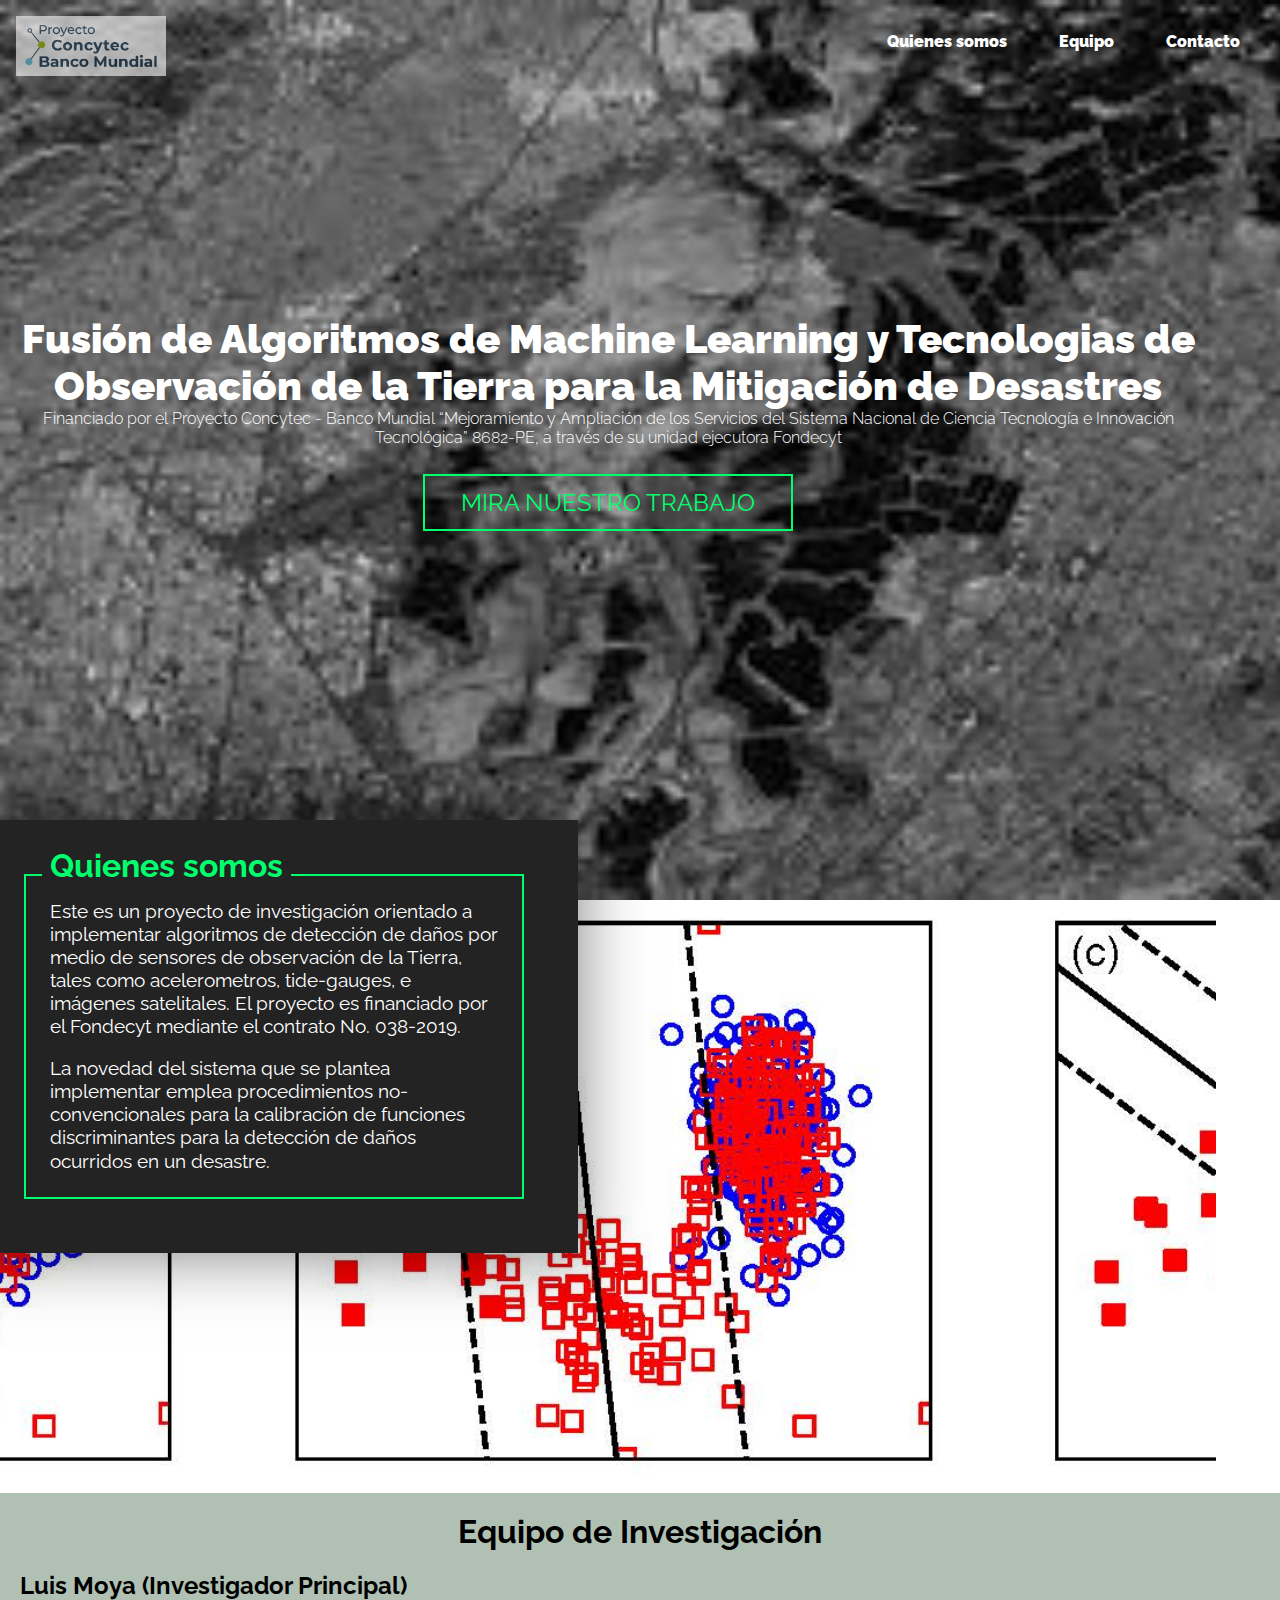
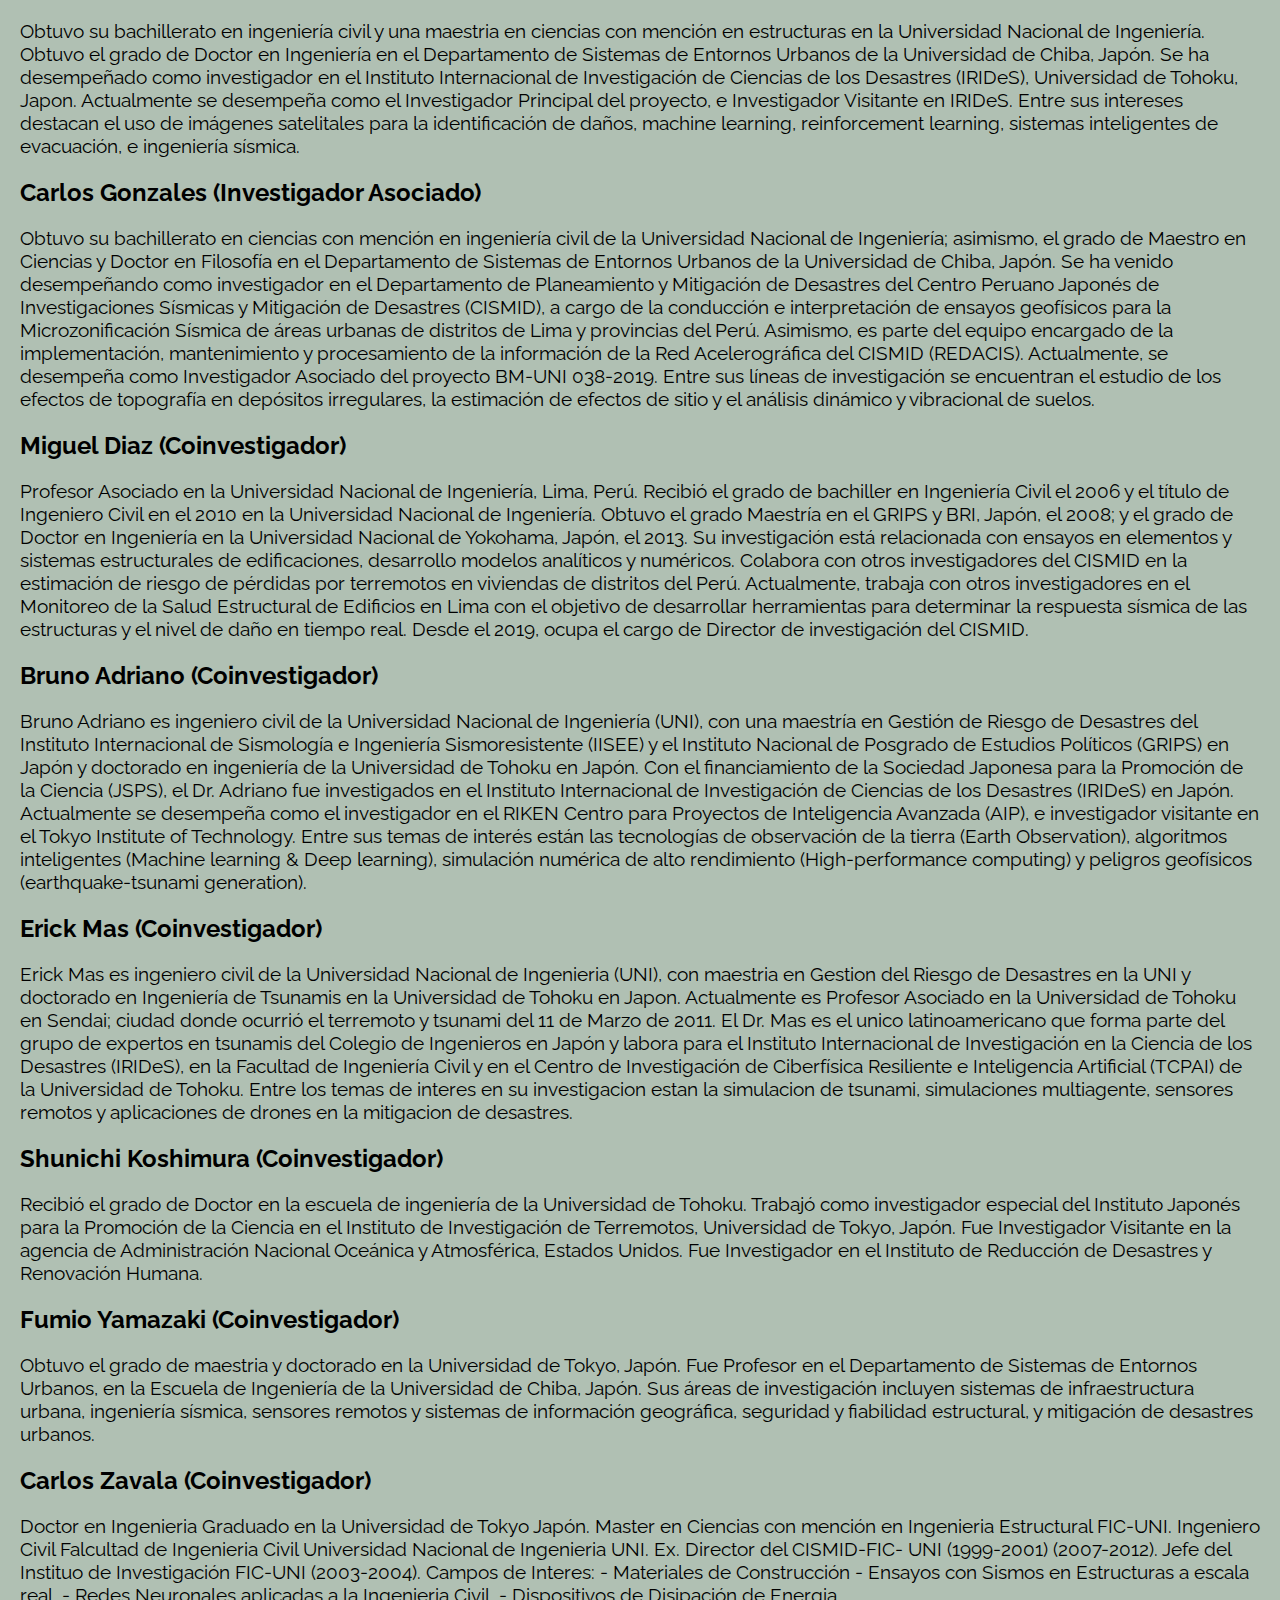
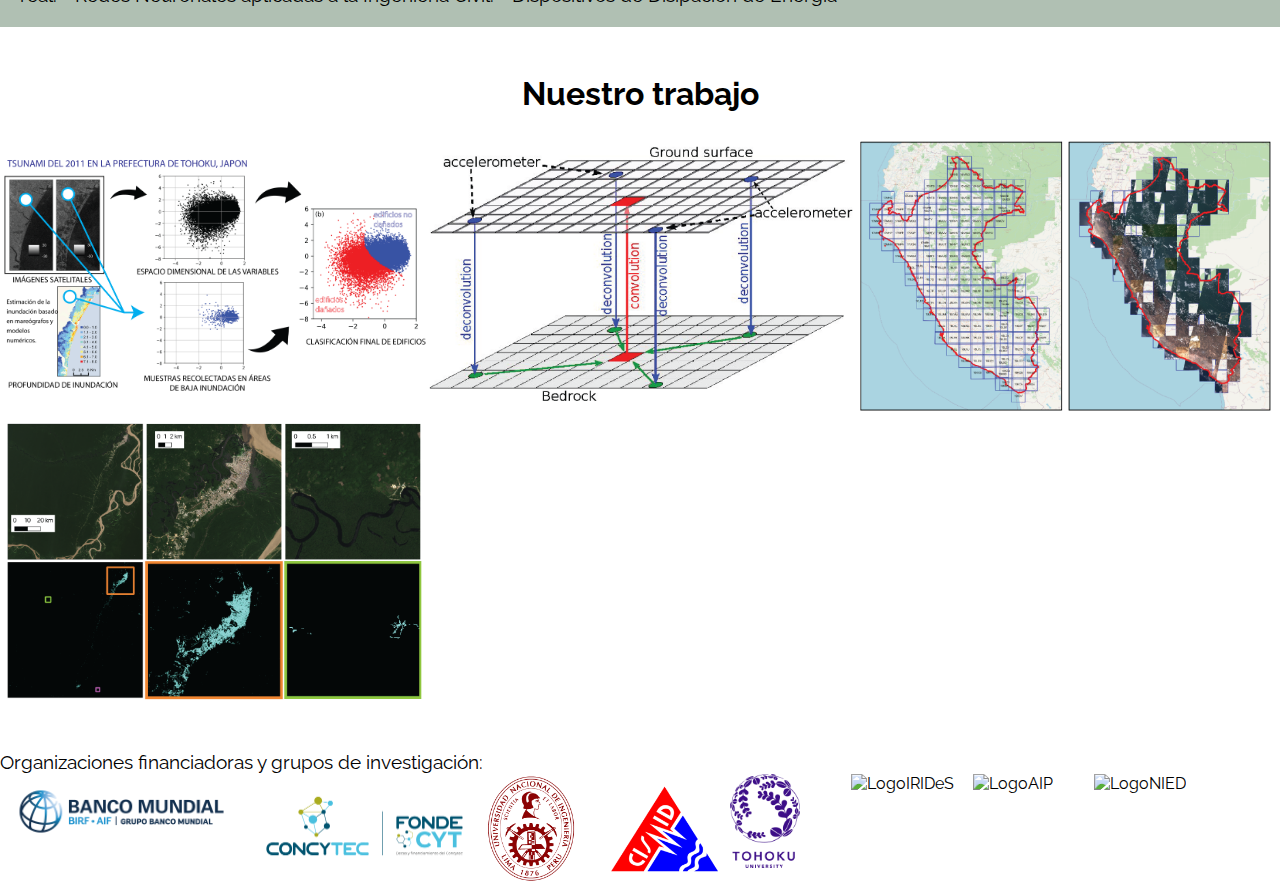
==== index.html @ 217e3032 "_" ====
<!DOCTYPE html>
<html>
<head>
<meta charset="UTF-8">
<meta name="viewport" content="width=device-width, initial-scale=1">
<title>Luis Moya</title>
<link href="css/styles.css" rel="stylesheet" type="text/css">

<style>
h1 {
  text-align: center;
}
</style>

</head>


<body>
<header>
<img src="img/Lettering-PROYECTO.png" alt="Creative inc. Logo" class= "logo" width="150" height="auto">
<!--  <h1> Luis Moya  </h1> -->
<nav>
	<ul>
		<li><a href="#about">Quienes somos</a> </li>
		<li><a href="#team">Equipo</a> </li>
		<li><a href="">Contacto</a> </li>
	</ul>
</nav>
</header>

<section class="home-hero">
	<div class="container"; align="center">
<h1 class="title">Fusión de Algoritmos de Machine Learning y Tecnologias de Observación de la Tierra para la Mitigación de Desastres<span>Financiado por el Proyecto
Concytec - Banco Mundial “Mejoramiento y Ampliación de los
Servicios del Sistema Nacional de Ciencia Tecnología e Innovación
Tecnológica” 8682-PE, a través de su unidad ejecutora Fondecyt<span></h1>
<a href="#work" class="button button-accent">Mira nuestro trabajo</a>
	</div>
</section>

<div class="container">
<section class="home-about">
	<div class="home-about-textbox" id="about">
		<h1>Quienes somos </h1>
		<p> Este es un proyecto de investigación orientado a implementar algoritmos de detección de daños por medio de sensores de observación de la Tierra, tales como acelerometros, tide-gauges, e imágenes satelitales. El proyecto es financiado por el Fondecyt mediante el contrato No. 038-2019.</p>
		<p>La novedad del sistema que se plantea implementar emplea procedimientos no-convencionales para la calibración de funciones discriminantes para la detección de daños ocurridos en un desastre.</p>
	</div>
	
</section>
</div>


<div class="team" id="team">
<section>
<h1> Equipo de Investigación </h1>
<h2>Luis Moya (Investigador Principal)</h2>
<p>Obtuvo su bachillerato en ingeniería civil y una maestria en ciencias con mención en estructuras en la Universidad Nacional de Ingeniería. Obtuvo el grado de Doctor en Ingeniería en el Departamento de Sistemas de Entornos Urbanos de la Universidad de Chiba, Japón. Se ha desempeñado como investigador en el Instituto Internacional de Investigación de Ciencias de los Desastres (IRIDeS), Universidad de Tohoku, Japon. Actualmente se desempeña como el Investigador Principal del proyecto, e Investigador Visitante en IRIDeS. Entre sus intereses destacan el uso de imágenes satelitales para la identificación de daños, machine learning, reinforcement learning, sistemas inteligentes de evacuación, e ingeniería sísmica.</p>

<h2>Carlos Gonzales (Investigador Asociado)</h2>
<p>Obtuvo su bachillerato en ciencias con mención en ingeniería civil de la Universidad Nacional de Ingeniería; asimismo, el grado de Maestro en Ciencias y Doctor en Filosofía en el Departamento de Sistemas de Entornos Urbanos de la Universidad de Chiba, Japón. Se ha venido desempeñando como investigador en el Departamento de Planeamiento y Mitigación de Desastres del Centro Peruano Japonés de Investigaciones Sísmicas y Mitigación de Desastres (CISMID), a cargo de la conducción e interpretación de ensayos geofísicos para la Microzonificación Sísmica de áreas urbanas de distritos de Lima y provincias del Perú. Asimismo, es parte del equipo encargado de la implementación, mantenimiento y procesamiento de la información de la Red Acelerográfica del CISMID (REDACIS). Actualmente, se desempeña como Investigador Asociado del proyecto BM-UNI 038-2019. Entre sus líneas de investigación se encuentran el estudio de los efectos de topografía en depósitos irregulares, la estimación de efectos de sitio y el análisis dinámico y vibracional de suelos. </p>

<h2>Miguel Diaz (Coinvestigador)</h2>
<p>Profesor Asociado en la Universidad Nacional de Ingeniería, Lima, Perú. Recibió el grado de bachiller en Ingeniería Civil el 2006 y el título de Ingeniero Civil en el 2010 en la Universidad Nacional de Ingeniería. Obtuvo el grado Maestría en el GRIPS y BRI, Japón, el 2008; y el grado de Doctor en Ingeniería en la Universidad Nacional de Yokohama, Japón, el 2013. Su investigación está relacionada con ensayos en elementos y sistemas estructurales de edificaciones, desarrollo modelos analíticos y numéricos. Colabora con otros investigadores del CISMID en la estimación de riesgo de pérdidas por terremotos en viviendas de distritos del Perú. Actualmente, trabaja con otros investigadores en el Monitoreo de la Salud Estructural de Edificios en Lima con el objetivo de desarrollar herramientas para determinar la respuesta sísmica de las estructuras y el nivel de daño en tiempo real. Desde el 2019, ocupa el cargo de Director de investigación del CISMID.</p>

<h2>Bruno Adriano (Coinvestigador)</h2>
<p>Bruno Adriano es ingeniero civil de la Universidad Nacional de Ingeniería (UNI), con una maestría en Gestión de Riesgo de Desastres del Instituto Internacional de Sismología e Ingeniería Sismoresistente (IISEE) y el Instituto Nacional de Posgrado de Estudios Políticos (GRIPS) en Japón y doctorado en ingeniería de la Universidad de Tohoku en Japón. Con el financiamiento de la Sociedad Japonesa para la Promoción de la Ciencia (JSPS), el Dr. Adriano fue investigados en el Instituto Internacional de Investigación de Ciencias de los Desastres (IRIDeS) en Japón. Actualmente se desempeña como el investigador en el RIKEN Centro para Proyectos de Inteligencia Avanzada (AIP), e investigador visitante en el Tokyo Institute of Technology. Entre sus temas de interés están las tecnologías de observación de la tierra (Earth Observation), algoritmos inteligentes (Machine learning & Deep learning), simulación numérica de alto rendimiento (High-performance computing) y peligros geofísicos (earthquake-tsunami generation).</p>

<h2>Erick Mas (Coinvestigador)</h2>
<p>Erick Mas es ingeniero civil de la Universidad Nacional de Ingenieria (UNI), con maestria en Gestion del Riesgo de Desastres en la UNI y doctorado en Ingeniería de Tsunamis en la Universidad de Tohoku en Japon.
Actualmente es Profesor Asociado en la Universidad de Tohoku en Sendai; ciudad donde ocurrió el terremoto y tsunami del 11 de Marzo de 2011.
El Dr. Mas es el unico latinoamericano que forma parte del grupo de expertos en tsunamis del Colegio de Ingenieros en Japón y labora para el 
Instituto Internacional de Investigación en la Ciencia de los Desastres (IRIDeS), en la Facultad de Ingeniería Civil y en el Centro de Investigación de Ciberfísica Resiliente e Inteligencia Artificial (TCPAI) de la Universidad de Tohoku. Entre los temas de interes en su investigacion estan la simulacion de tsunami, simulaciones multiagente, sensores remotos y aplicaciones de drones en la mitigacion de desastres.</p>

<h2>Shunichi Koshimura (Coinvestigador)</h2>
<p>Recibió el grado de Doctor en la escuela de ingeniería de la Universidad de Tohoku. Trabajó como investigador especial del Instituto Japonés para la Promoción de la Ciencia en el Instituto de Investigación de Terremotos, Universidad de Tokyo, Japón. Fue Investigador Visitante en la agencia de Administración Nacional Oceánica y Atmosférica, Estados Unidos. Fue Investigador en el Instituto de Reducción de Desastres y Renovación Humana. </p>

<h2>Fumio Yamazaki (Coinvestigador)</h2>
<p>Obtuvo el grado de maestria y doctorado en la Universidad de Tokyo, Japón. Fue Profesor en el Departamento de Sistemas de Entornos Urbanos, en la Escuela de Ingeniería de la Universidad de Chiba, Japón. Sus áreas de investigación incluyen sistemas de infraestructura urbana, ingeniería sísmica, sensores remotos y sistemas de información geográfica, seguridad y fiabilidad estructural, y mitigación de desastres urbanos.</p>

<h2>Carlos Zavala (Coinvestigador)</h2>
<p>Doctor en Ingenieria Graduado en la Universidad de Tokyo Japón. Master en Ciencias con mención en Ingenieria Estructural FIC-UNI. Ingeniero Civil Falcultad de Ingenieria Civil Universidad Nacional de Ingenieria UNI. Ex. Director del CISMID-FIC- UNI (1999-2001) (2007-2012). Jefe del Instituo de Investigación FIC-UNI (2003-2004). Campos de Interes: - Materiales de Construcción - Ensayos con Sismos en Estructuras a escala real. - Redes Neuronales aplicadas a la Ingenieria Civil. - Dispositivos de Disipación de Energia</p>
</section>
</div>

<section class="portfolio" id="work">
<h1>Nuestro trabajo</h1>
<!--Portfolio item 5 -->
<figure class="port-item">
	<img src="pages/img/IEEE_scheme.png" alt="portfolio-item">
	<figcaption class="port-desc">
	<p>Nueva metodología para la detección de viviendas dañadas</p>
	<a href="pages/IEEE_Moya_2021.html" class="button button-accent button-small">Detalles</a>
	</figcaption>
</figure>

<!--Portfolio item 1 -->
<figure class="port-item">
	<img src="img/StrongMotionInterpolation2.png" alt="portfolio-item">
	<figcaption class="port-desc">
	<p>Mapa de Intensidades Sísmicas</p>
	<a href="pages/Interpolation.html" class="button button-accent button-small">Detalles</a>
	</figcaption>
</figure>

<!--Portfolio item 2 -->
<figure class="port-item">
	<img src="img/Tiles5.png" alt="portfolio-item">
	<figcaption class="port-desc">
	<p>Imágenes Satelitales</p>
	<a href="pages/SatImages.html" class="button button-accent button-small">Detalles</a>
	</figcaption>
</figure>

<!--Portfolio item 3 -->
<figure class="port-item">
	<img src="img/LCLU2.png" alt="portfolio-item">
	<figcaption class="port-desc">
	<p>Detección de edificaciones</p>
	<a href="pages/LandCover.html" class="button button-accent button-small">Detalles</a>
	</figcaption>
</figure>

<!--Portfolio item 4 -->
<!--
<figure class="port-item">
	<img src="img/FlowchartProject.png" alt="portfolio-item">
	<figcaption class="port-desc">
	<p>Project title</p>
	<a href="" class="button button-accent button-small">Detalles </a>
	</figcaption>
</figure>
-->

</section>

<footer>
<p>Organizaciones financiadoras y grupos de investigación:</p>

<div class="container">

<div class="col-3">
<img src="img/5. Logo-BancoMundial.png" alt="LogoWorldBank" width="300">
</div>

<div class="col-3">
<img src="img/4. Logo Concytec - Fondecyt .png" alt="LogoFondecyt" width="300"> 
</div>

<div class="col-1">
<img src="img/LogoUNI.png" alt="LogoUNI" width="90">
</div>

<div class="col-1">
<img src="img/logo_cismid.png" alt="LogoCismid" width="110">
</div>

<div class="col-1">
<img src="img/Logo_Tohoku.png" alt="LogoTohoku" width="70">
</div>

<div class="col-1">
<img src="img/Logo_IRIDeS.png" alt="LogoIRIDeS" width="70">
</div>

<div class="col-1">
<img src="img/Logo_AIP.png" alt="LogoAIP" width="125">
</div>

<div class="col-1">
<img src="img/LogoNIED.png" alt="LogoNIED" width="90">
</div>


</div>

<!-- 
<div class="container">
<div class="col-3">
<p>Links de interes:</p>
</div>

<div class="col-1">
<ul class="unstyled-list">
	<li>item 1 </li>
	<li>item 1 </li>
	<li>item 1 </li>
	<li>item 1 </li>
</ul>
</div>

<div class="col-1">
<ul class="unstyled-list">
	<li>item 1 </li>
	<li>item 1 </li>
	<li>item 1 </li>
	<li>item 1 </li>
</ul>
</div>

<div class="col-1">
<ul class="unstyled-list">
	<li>item 1 </li>
	<li>item 1 </li>
	<li>item 1 </li>
	<li>item 1 </li>
</ul>
</div>
</div>
 -->
</footer>

</body>

</html>
---- css/styles.css ----
@import
url('https://fonts.googleapis.com/css?family=Raleway:300,400,700,900');

*{
	box-sizing: border-box;
	transition: all ease-in-out 250ms;
}

body {
	margin: 0;
	font-family: 'Raleway', sans-serif;
	text-align: center;
}

img{
	max-width: 100%;
	height: auto;
}

.container {
	width: 95%;
	max-width: 100em;
	height: auto;
}

.clearfix::after,
section::after,
footer::after{
	content:'';
	display: block;
	clear: both;
}

.logo {
	background: #FFFFFF;
	opacity: 0.6;
}

/* Column system
====================*/
[class^=col-] {
	float: left;
}

.col-3 {
	width: 20%;
	vertical-align: center;
}

.col-1 {
	width: 10%;
	vertical-align: center;
}

/* Typography
====================*/
h1{
	font-weught: 300;
	font-size: 1.7rem;
	margin-top: 0;
}

p {
	margin-top: 0;
	line-height: 1.25;
}

p:last-of-type {
	margin-bottom: 0;
}

.title {
	font-size: 2.5rem;
	/*padding-bottom: 1.5em;*/
	font-weight: 900;
	/*padding-top: 1em;*/
	text-align: center;
}

.title span {
	font-weight: 300;
	display: block;
	font-size: .4em;
	/* color: #FFF; */
}

.unstyled-list {
	margin: 0;
	padding: 0;
	list-style-type: none;
}

@media (min-width:60rem){
	p {
		font-size: 1.2rem;
		line-height: 1.2;
	}
	
	.title{
		font-size: 3,7rem;
	}

}

/* Buttons */
.button {
	display: inline-block;
	font-size: 1.5rem;
	text-decoration: none;
	text-transform: uppercase;
	border-width: 2px;
	border-style: solid;
	padding: .5em 1.5em;
}

@media (min-width: 60rem){
	.button{
		font-size: 1.5rem;
	}
}

.button-small {
	font-size: .7rem;
	font-weight: 700;
}

.button-accent {
	color: #00ff6c;
	border-color: #00ff6c;
}

.button-accent:hover,
.button-accent:focus{
	background: #00ff6c;
	color: #232323;
}




/* Header
====================*/

header {
	position: absolute; 
	left: 0;
	right: 0;
	margin: 1em;

}


nav ul {
	margin: 0;
	padding: 0;
	list-style: none;
}


nav li {
	display: inline-block;
	margin: 1em;
}

nav a {
	font-weight: 900;
	text-decoration: none;
	text-transform: .8rem;
	padding: .5em;
	color: #FFF;
}

nav a:hover,
nav a:focus {
	color: #DDD;
}

@media (min-width:60rem){
	.logo{
		float:left;
	}
	
	nav{
		float:right;
	}

}


/* Home hero
====================*/
.home-hero {
	background-image: url(../img/SAR.jpeg);
	background-size: cover;
	background-position: center;
	/* padding: 10em 0; */
	color: #FFF;
}

@media (min-width: 60rem){
	.home-hero{
		height: 100vh;
		padding-top: 35vh;
	}
}


/* Hero home
====================*/

.home-about-textbox{
	background-color: #232323;
	padding: 3em;
	width: 100vw;
	/*margin-left: -2.5%; */
	outline: 2px solid #00ff6c;
	outline-offset: -2.5em;
	color: #FFF;
	position: relative;
	
}

.home-about-textbox h1{
	color: #00ff6c;
	position: absolute;
	left: 50%;
	transform: translateX(-50%);
	top: 0.75em;
	background: #232323;
	padding: 0 .25em;
}

@media (min-width: 25rem){
	h1{
		font-size: 2rem;
	}
	
	.home-about-textbox h1{
		top: .6em;
		padding: 0 .25em;
	}
}

@media (min-width: 60rem){
	h1{
		font-size: 2.0rem;
	}
	
	.home-about {
		background-image: url(../img/homeAbout.jpg);
		background-size: cover;
		background-position: center;
		background-repeat: no-repeat;
		padding-bottom: 10em;
	}
	
	.home-about-textbox {
		width: 50%;
		padding: 5em;
		outline-offset: -3.5em;
		margin-left: -2.5%;
		top: -5em;
		text-align: left;
		box-shadow: 0 0 4em 0 rgba(0,0,0,.5);
	}
	
	
	.home-about-textbox h1{
		top: .85em;
		left: 4.5rem;
		transform: translateX(0);
	}
}


/* Portfolio */
.portfolio {
	margin: 3em 0;
}

.port-item {
	margin: 0;
	position: relative;
}

.port-item img {
	display: block;
}

.port-desc {
	position: absolute;
	z-index: 100;
	bottom: 0em;
	left: 0em;
	right: 0em;
	color: white;
	background: rgb(0,0,0,.6);
	padding-bottom: 1em;
}

.port-desc p {
	margin: 1em;
}

@media (min-width: 37rem) {
	.port-item {
		width: 50%;
		float: left;
	}
}

@media (min-width: 60rem) {
	.port-item {
		width: 33.3333334%;
		overflow: hidden;
	}
	
	.port-desc {
		transform: translateY(150%);
	}
	
	.port-item:hover .port-desc {
		transform: translateY(0%);
	}
}


/* Footer */
/*---------------------------*/
footer {
	background: #FFFFFF;
	color: #000000;
	text-align: left;
}

/* Team */
/*---------------------------*/

.team {
	background: #B0C0B3;
	text-align: left;
	padding-left: 20px;
	padding-right: 20px;
	padding-top: 20px;
	padding-bottom: 20px;
}
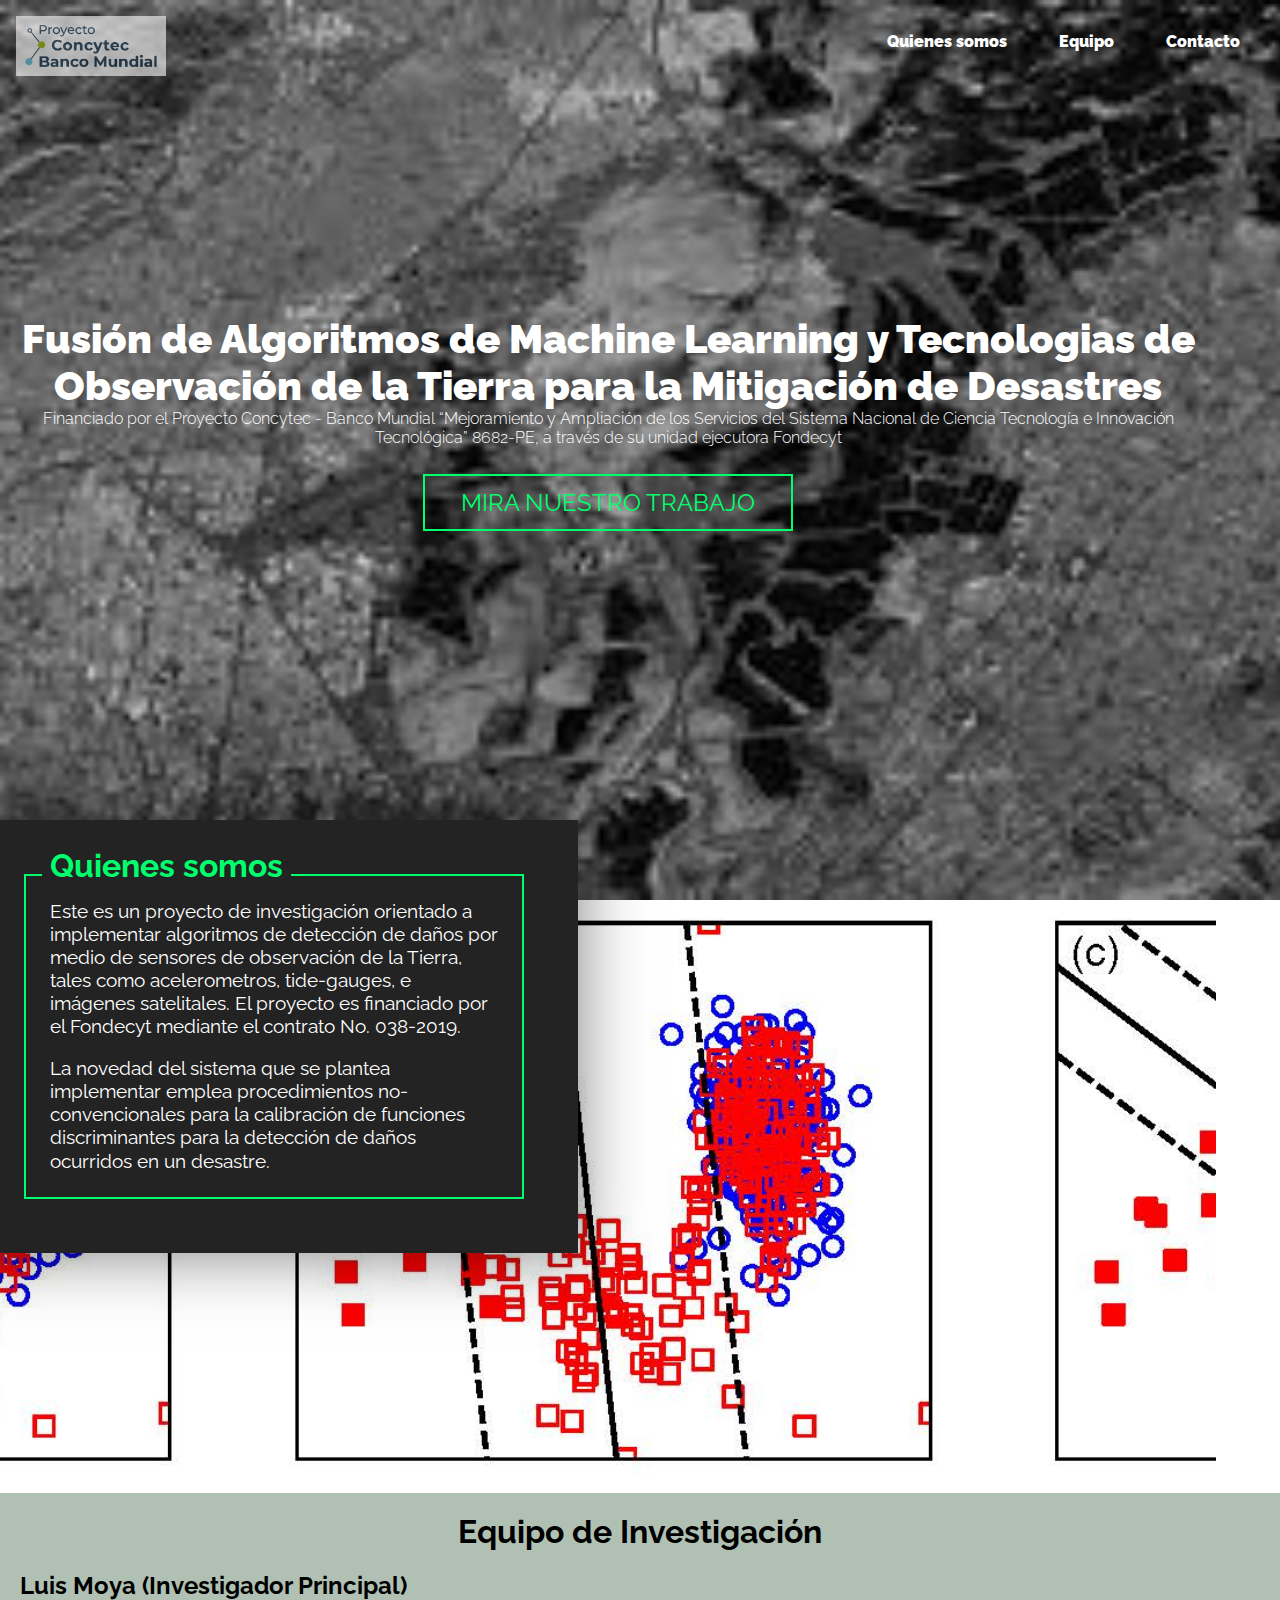
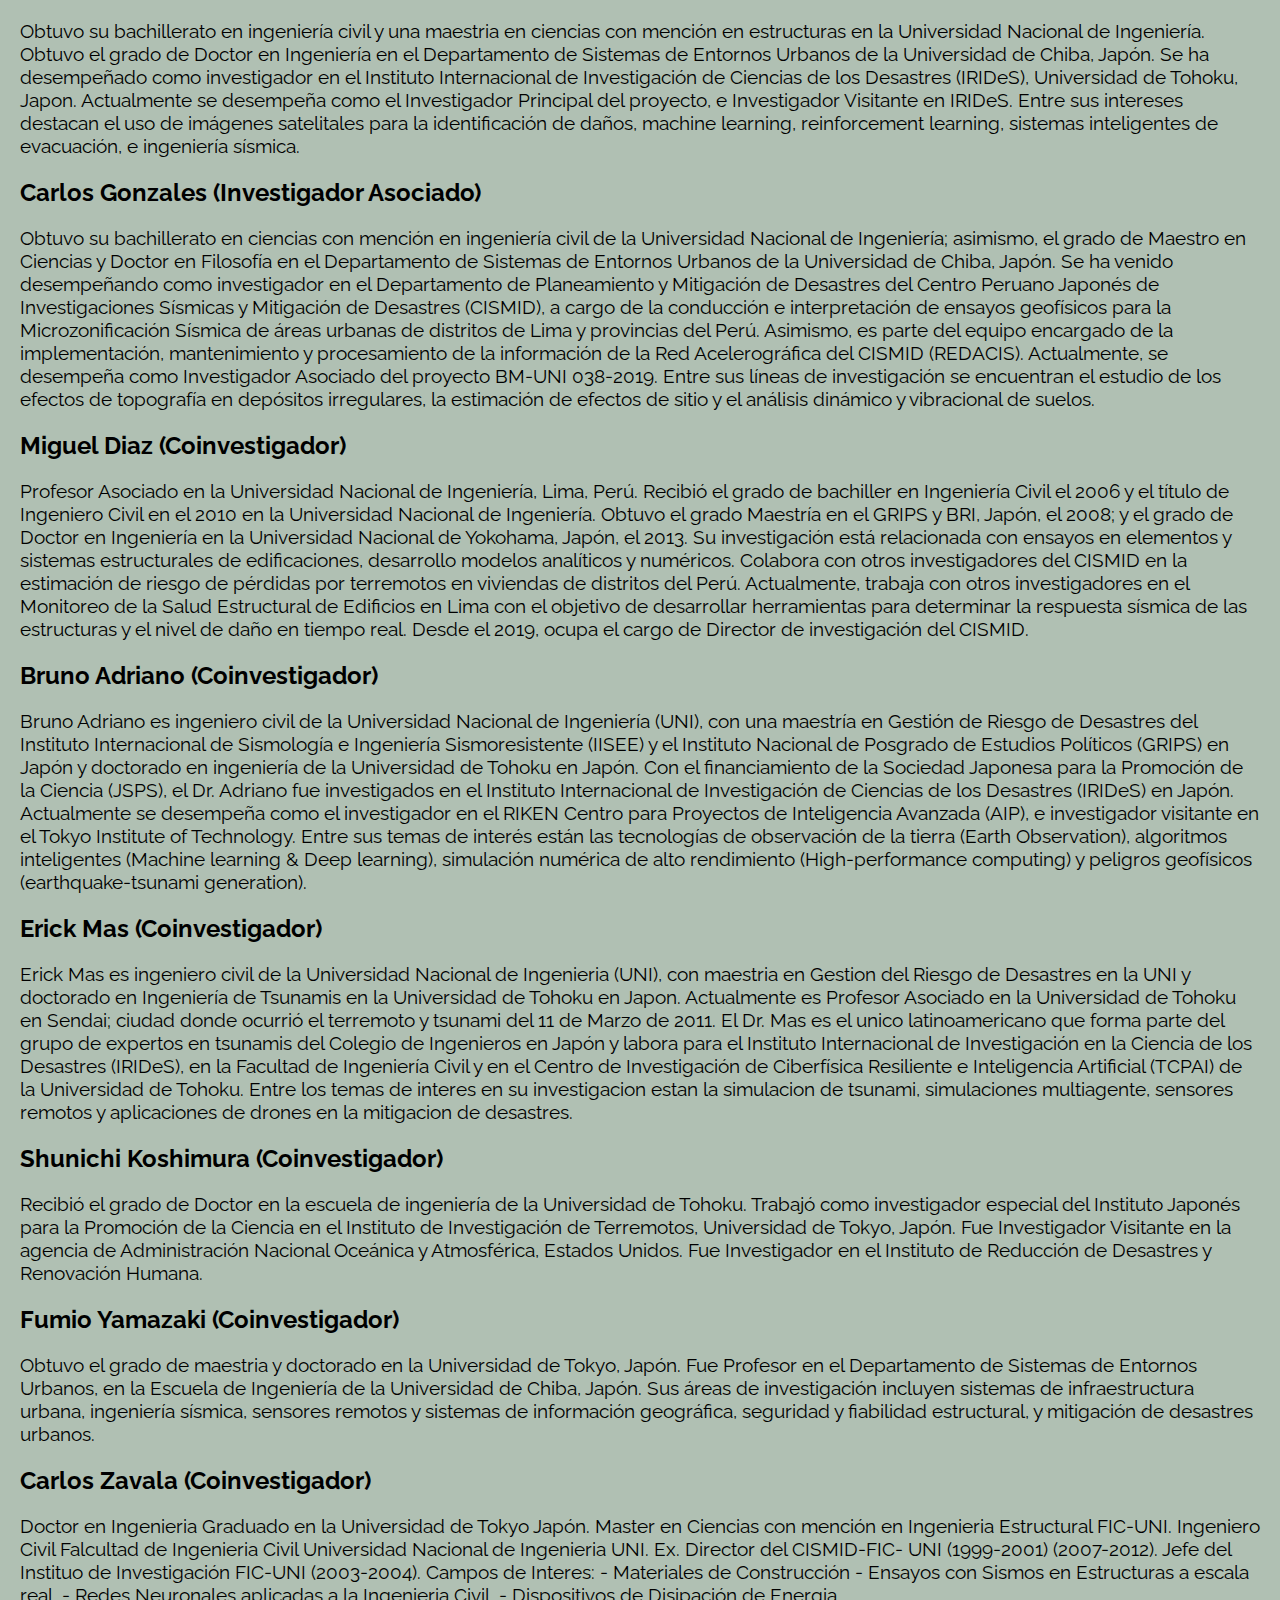
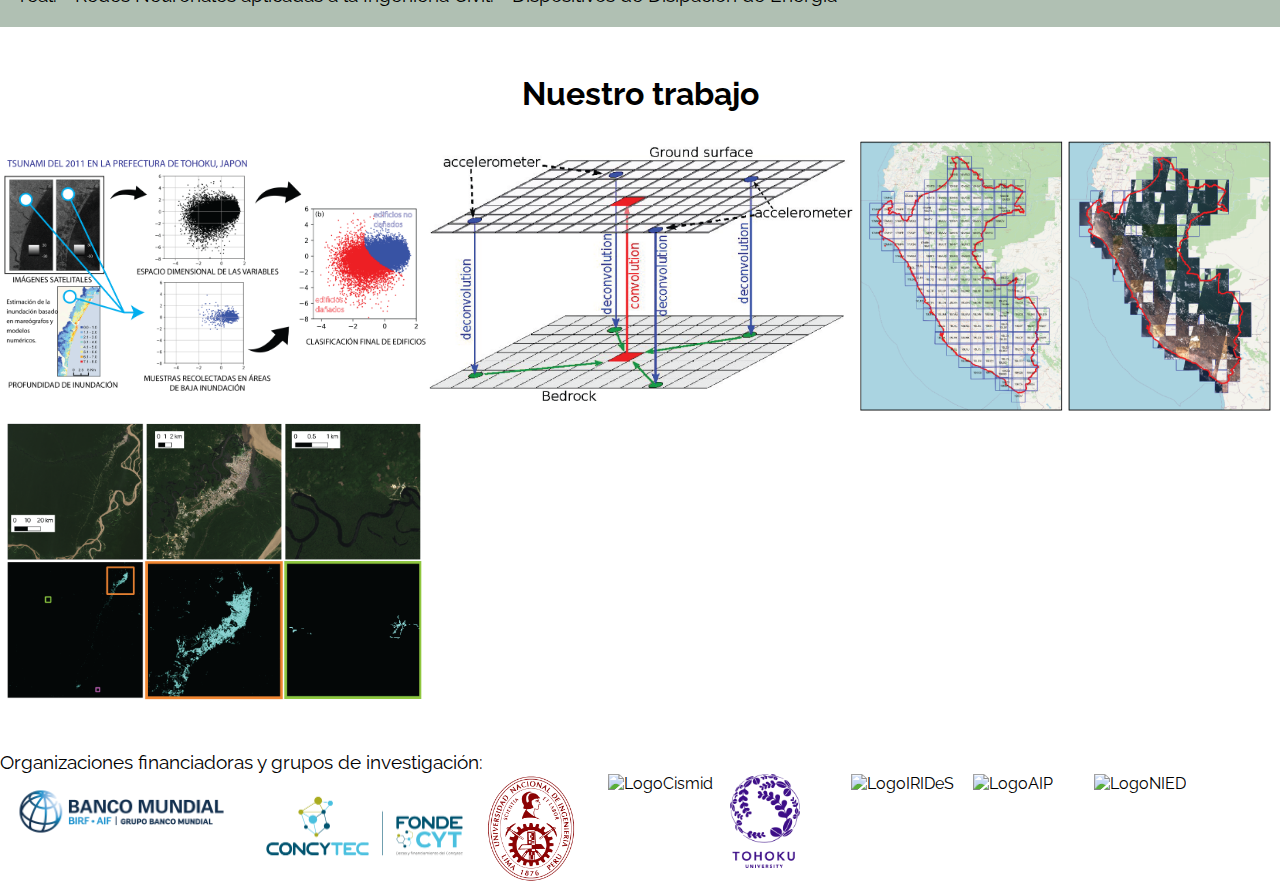
==== commit bfe0d74c: "_" ====
--- a/index.html
+++ b/index.html
@@ -151,7 +151,7 @@
 </div>
 
 <div class="col-1">
-<img src="img/logo_cismid.png" alt="LogoCismid" width="110">
+<img src="img/Logo_cismid.png" alt="LogoCismid" width="110">
 </div>
 
 <div class="col-1">
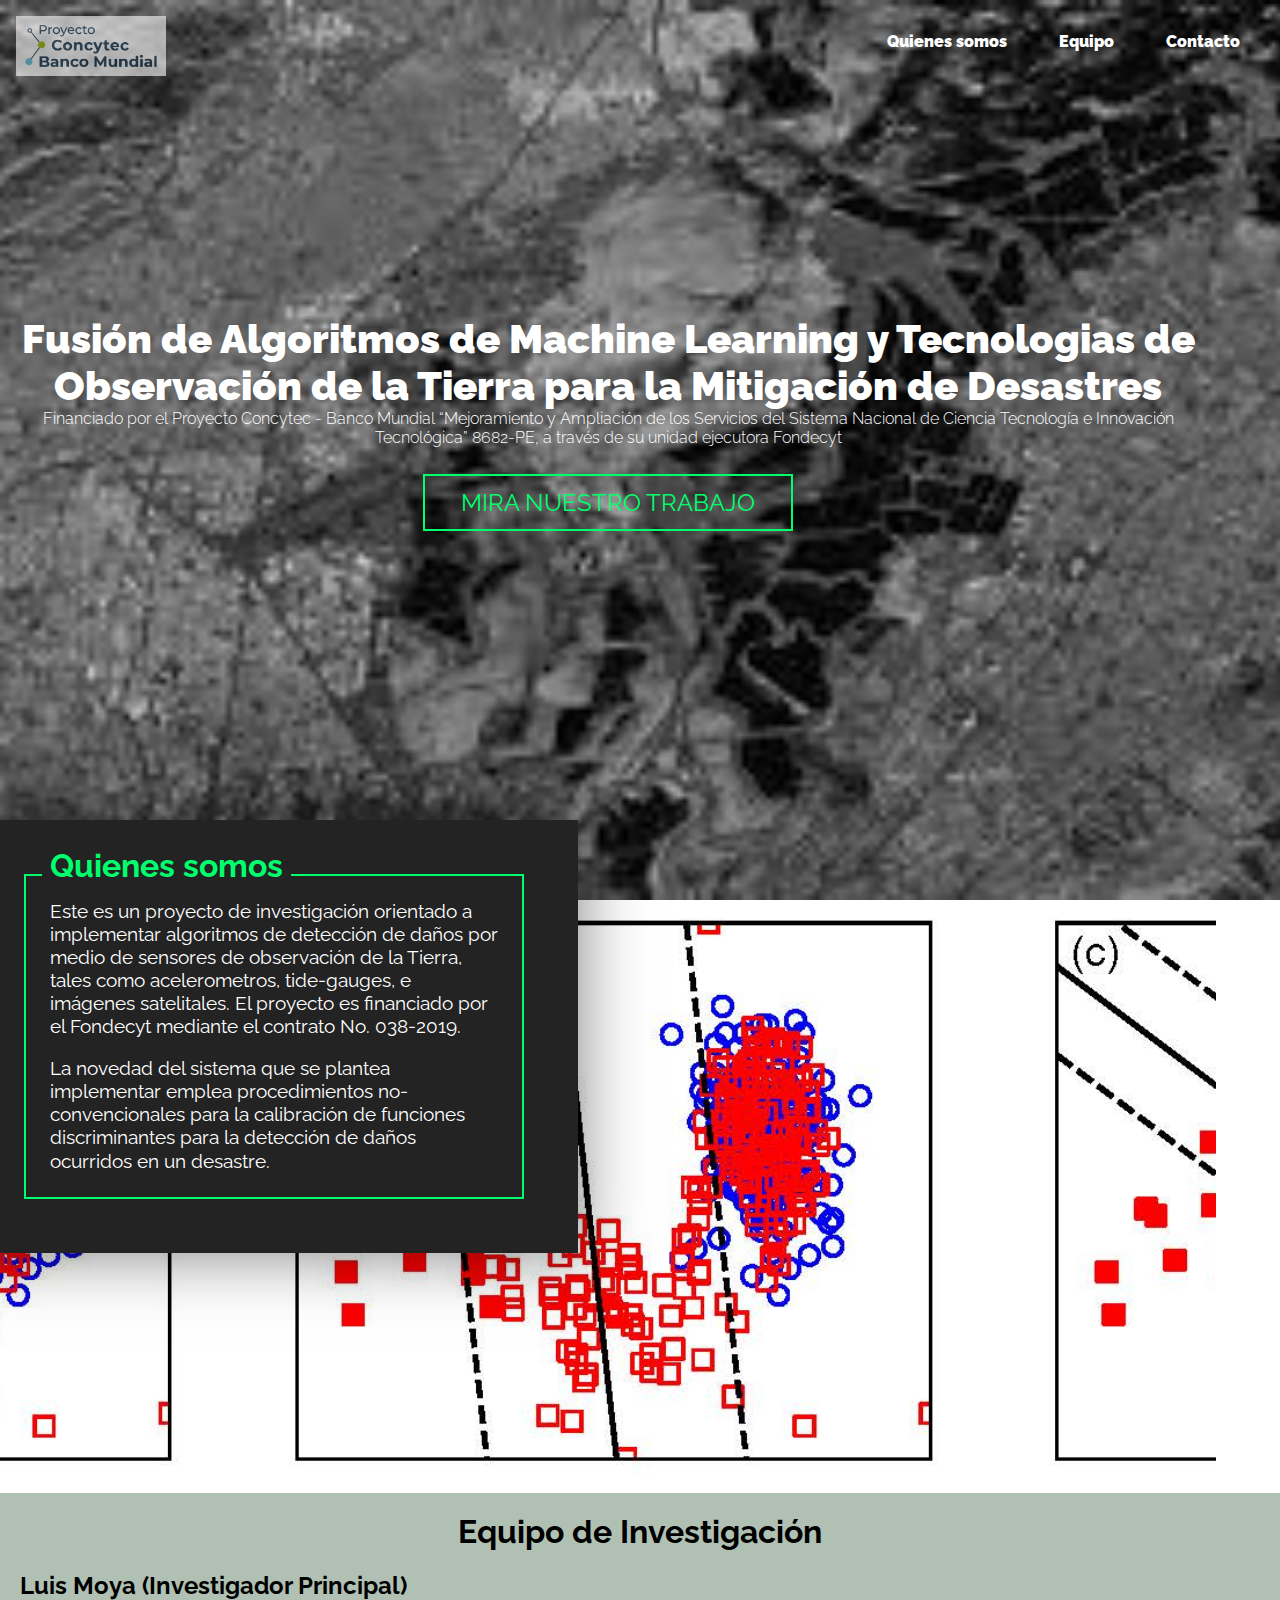
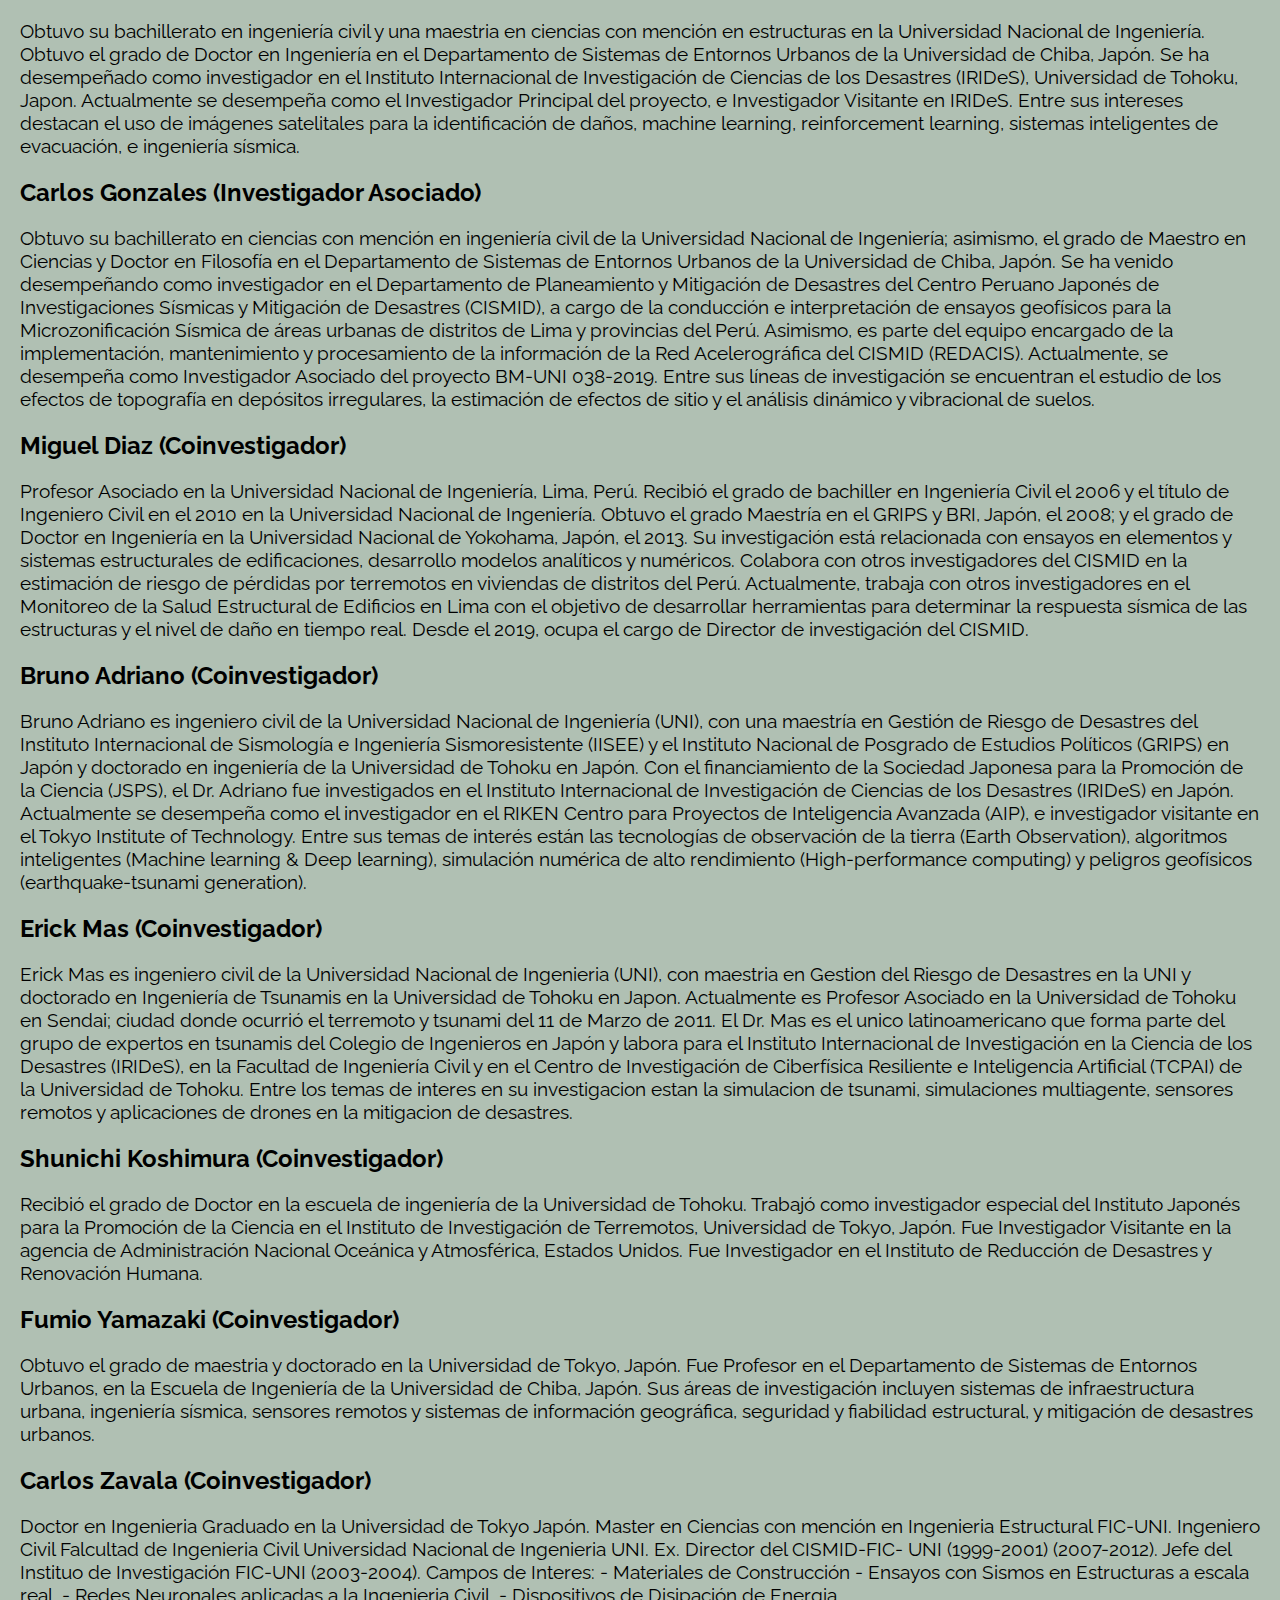
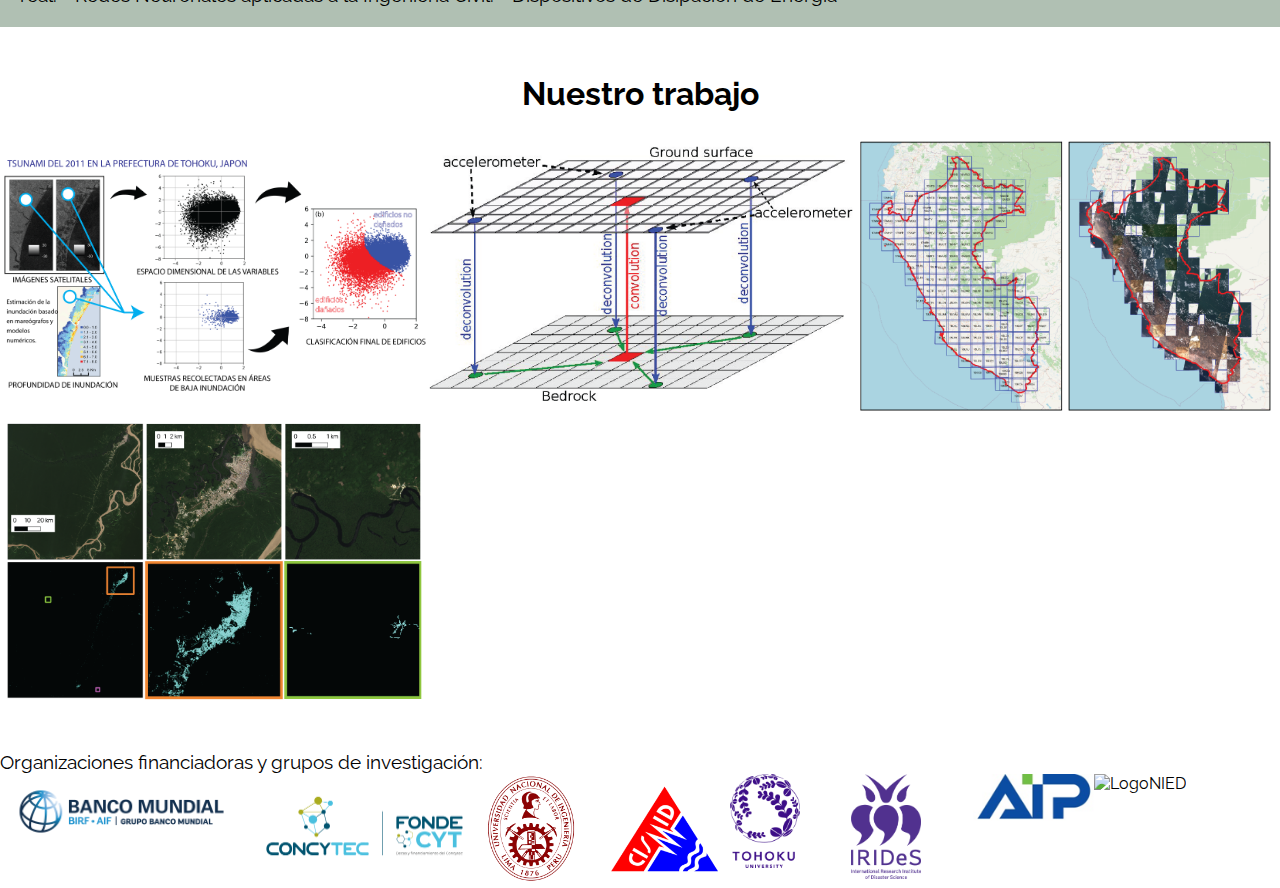
==== commit 3c6bdf0c: "Update index.html" ====
--- a/index.html
+++ b/index.html
@@ -151,7 +151,7 @@
 </div>
 
 <div class="col-1">
-<img src="img/Logo_cismid.png" alt="LogoCismid" width="110">
+<img src="img/logo_cismid.png" alt="LogoCismid" width="110">
 </div>
 
 <div class="col-1">
@@ -159,11 +159,11 @@
 </div>
 
 <div class="col-1">
-<img src="img/Logo_IRIDeS.png" alt="LogoIRIDeS" width="70">
-</div>
-
-<div class="col-1">
-<img src="img/Logo_AIP.png" alt="LogoAIP" width="125">
+<img src="img/logo_IRIDeS.png" alt="LogoIRIDeS" width="70">
+</div>
+
+<div class="col-1">
+<img src="img/logo_AIP.png" alt="LogoAIP" width="125">
 </div>
 
 <div class="col-1">
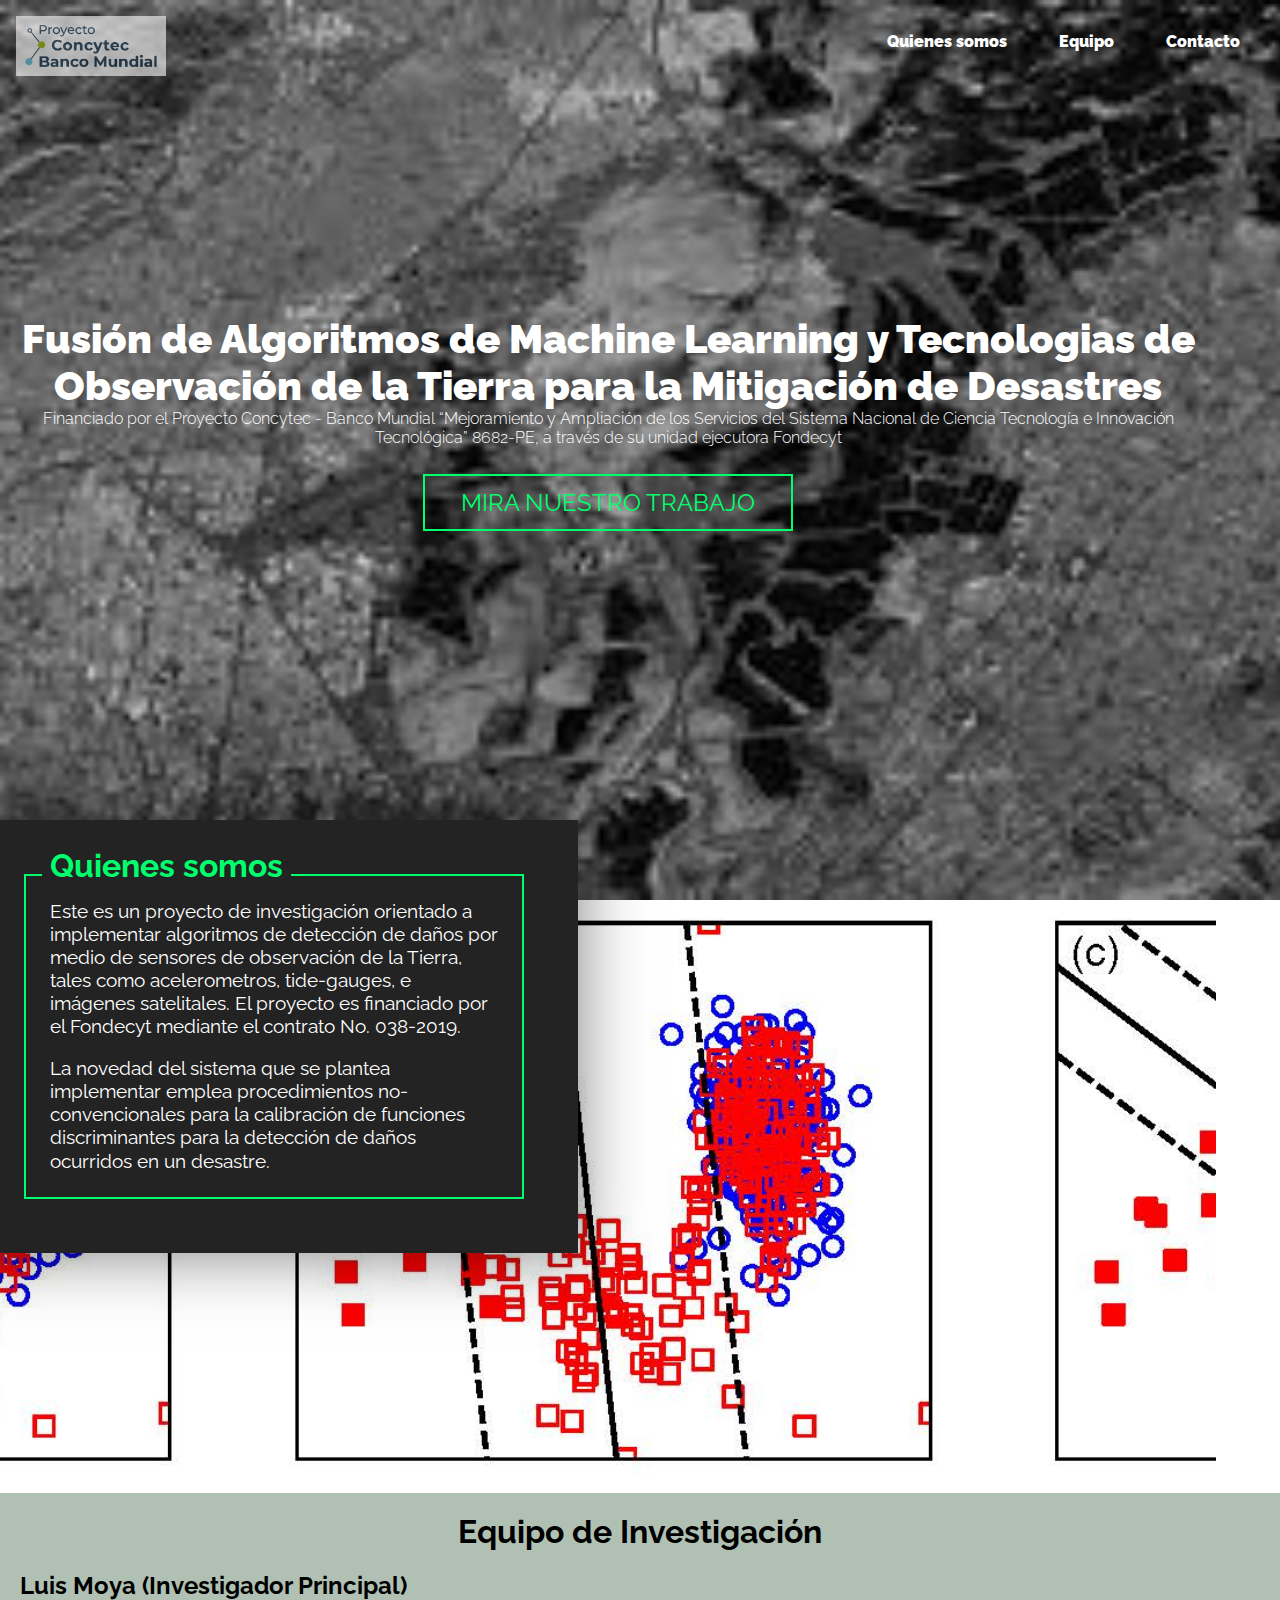
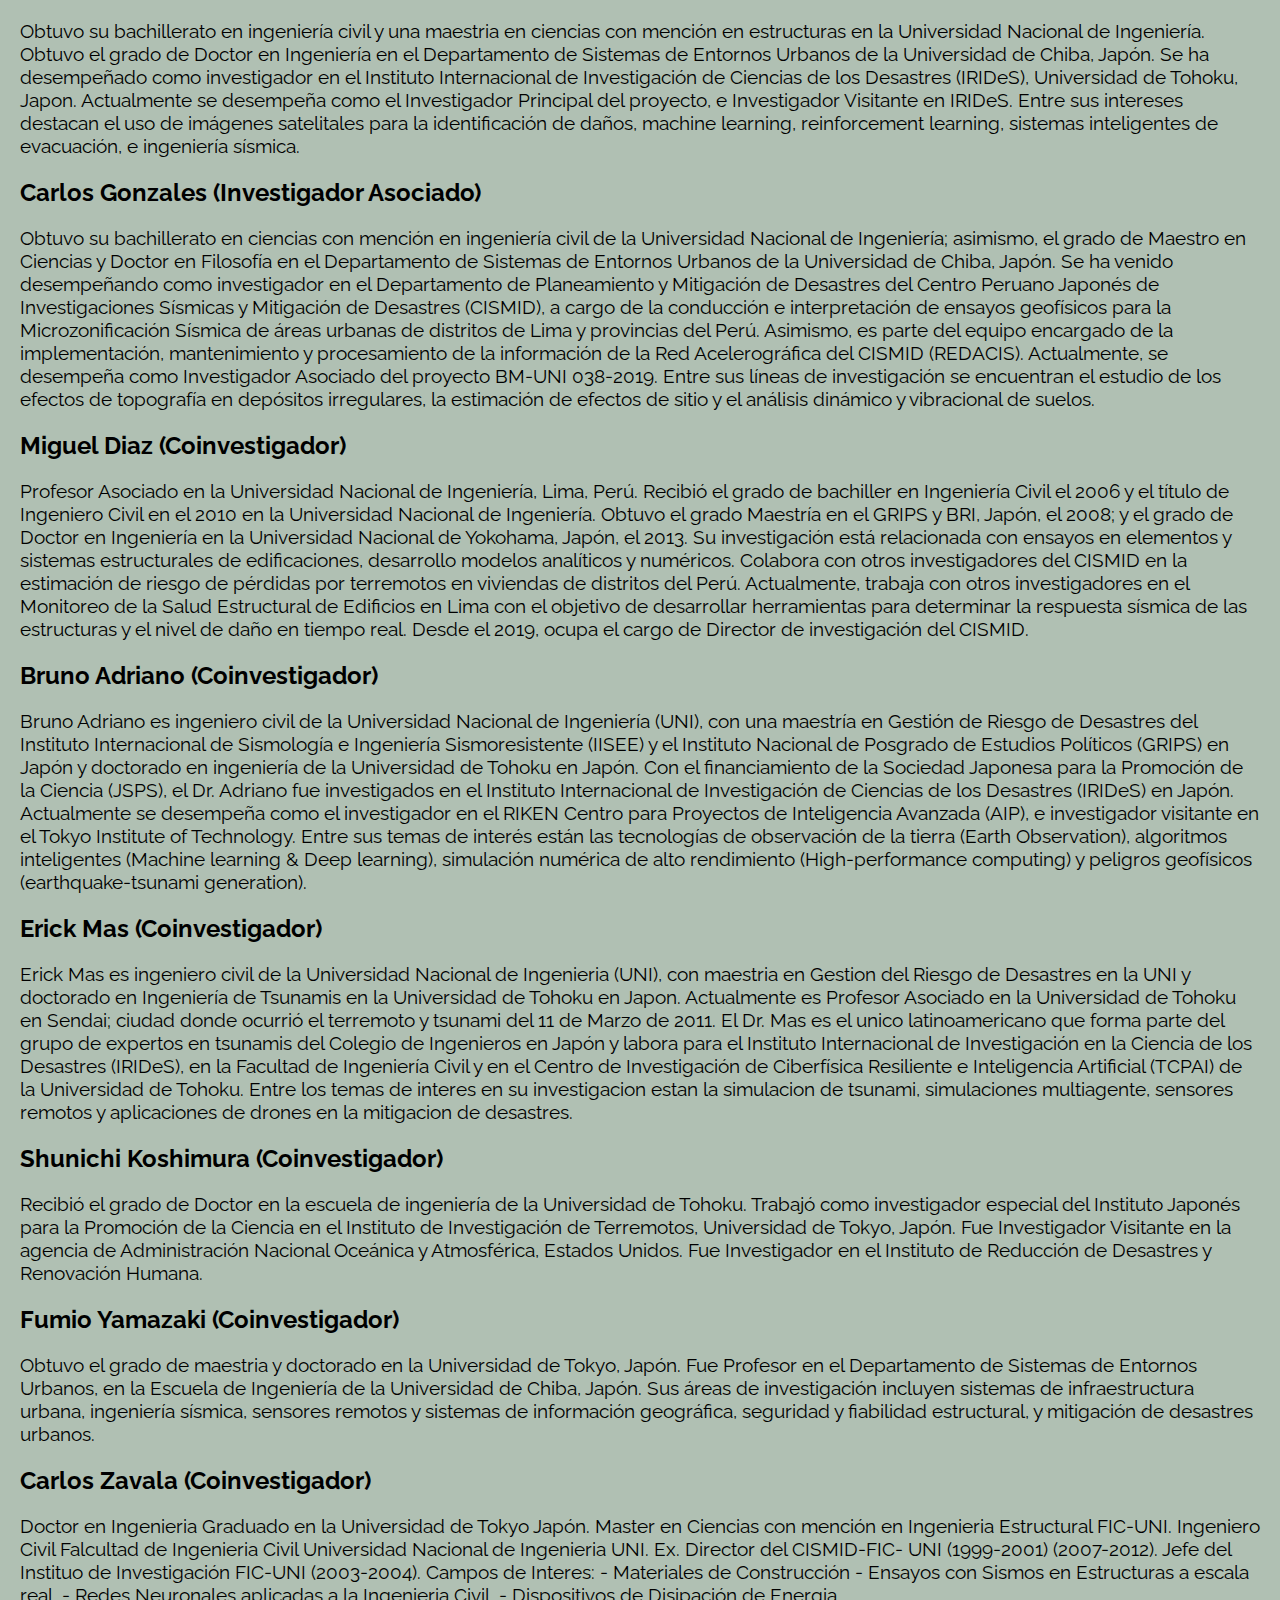
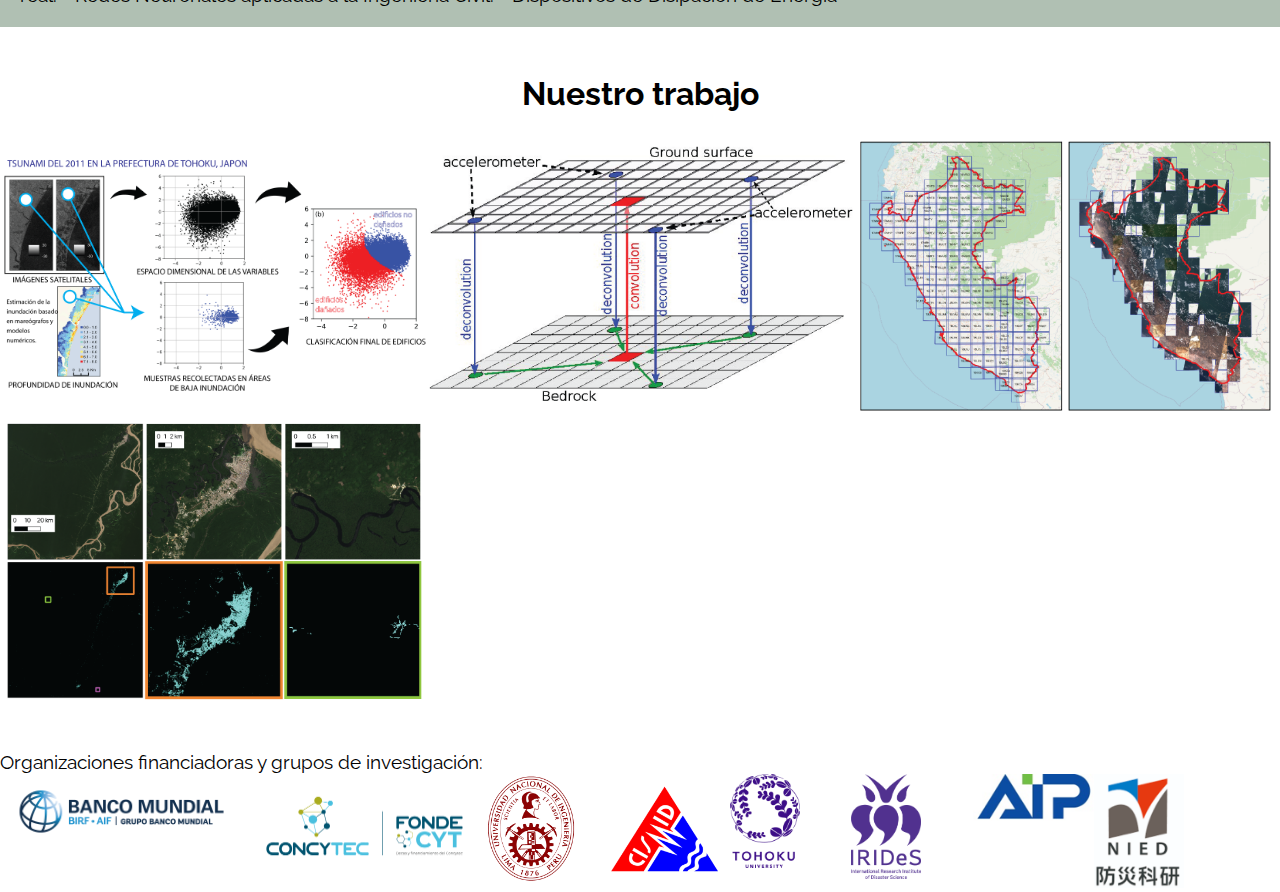
==== commit 8e672cda: "Update index.html" ====
--- a/index.html
+++ b/index.html
@@ -167,7 +167,7 @@
 </div>
 
 <div class="col-1">
-<img src="img/LogoNIED.png" alt="LogoNIED" width="90">
+<img src="img/LogoNied.png" alt="LogoNIED" width="90">
 </div>
 
 
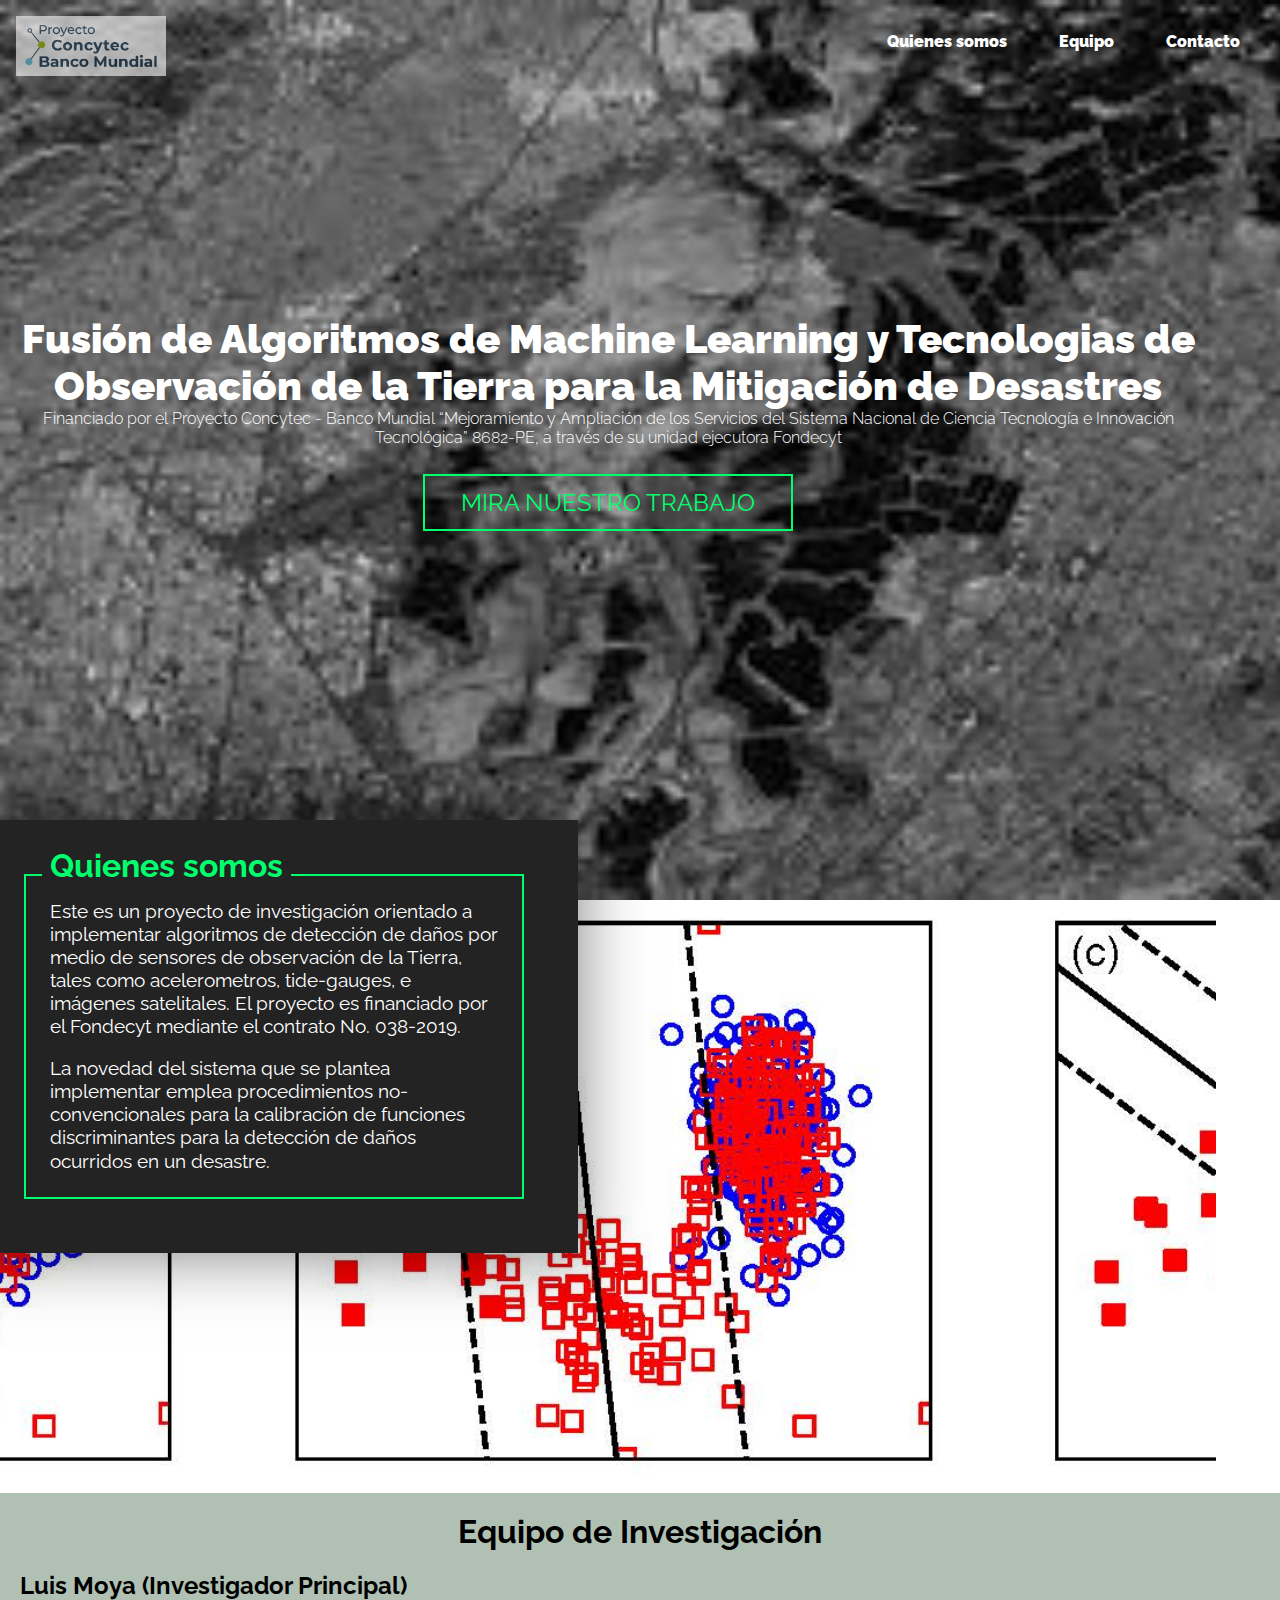
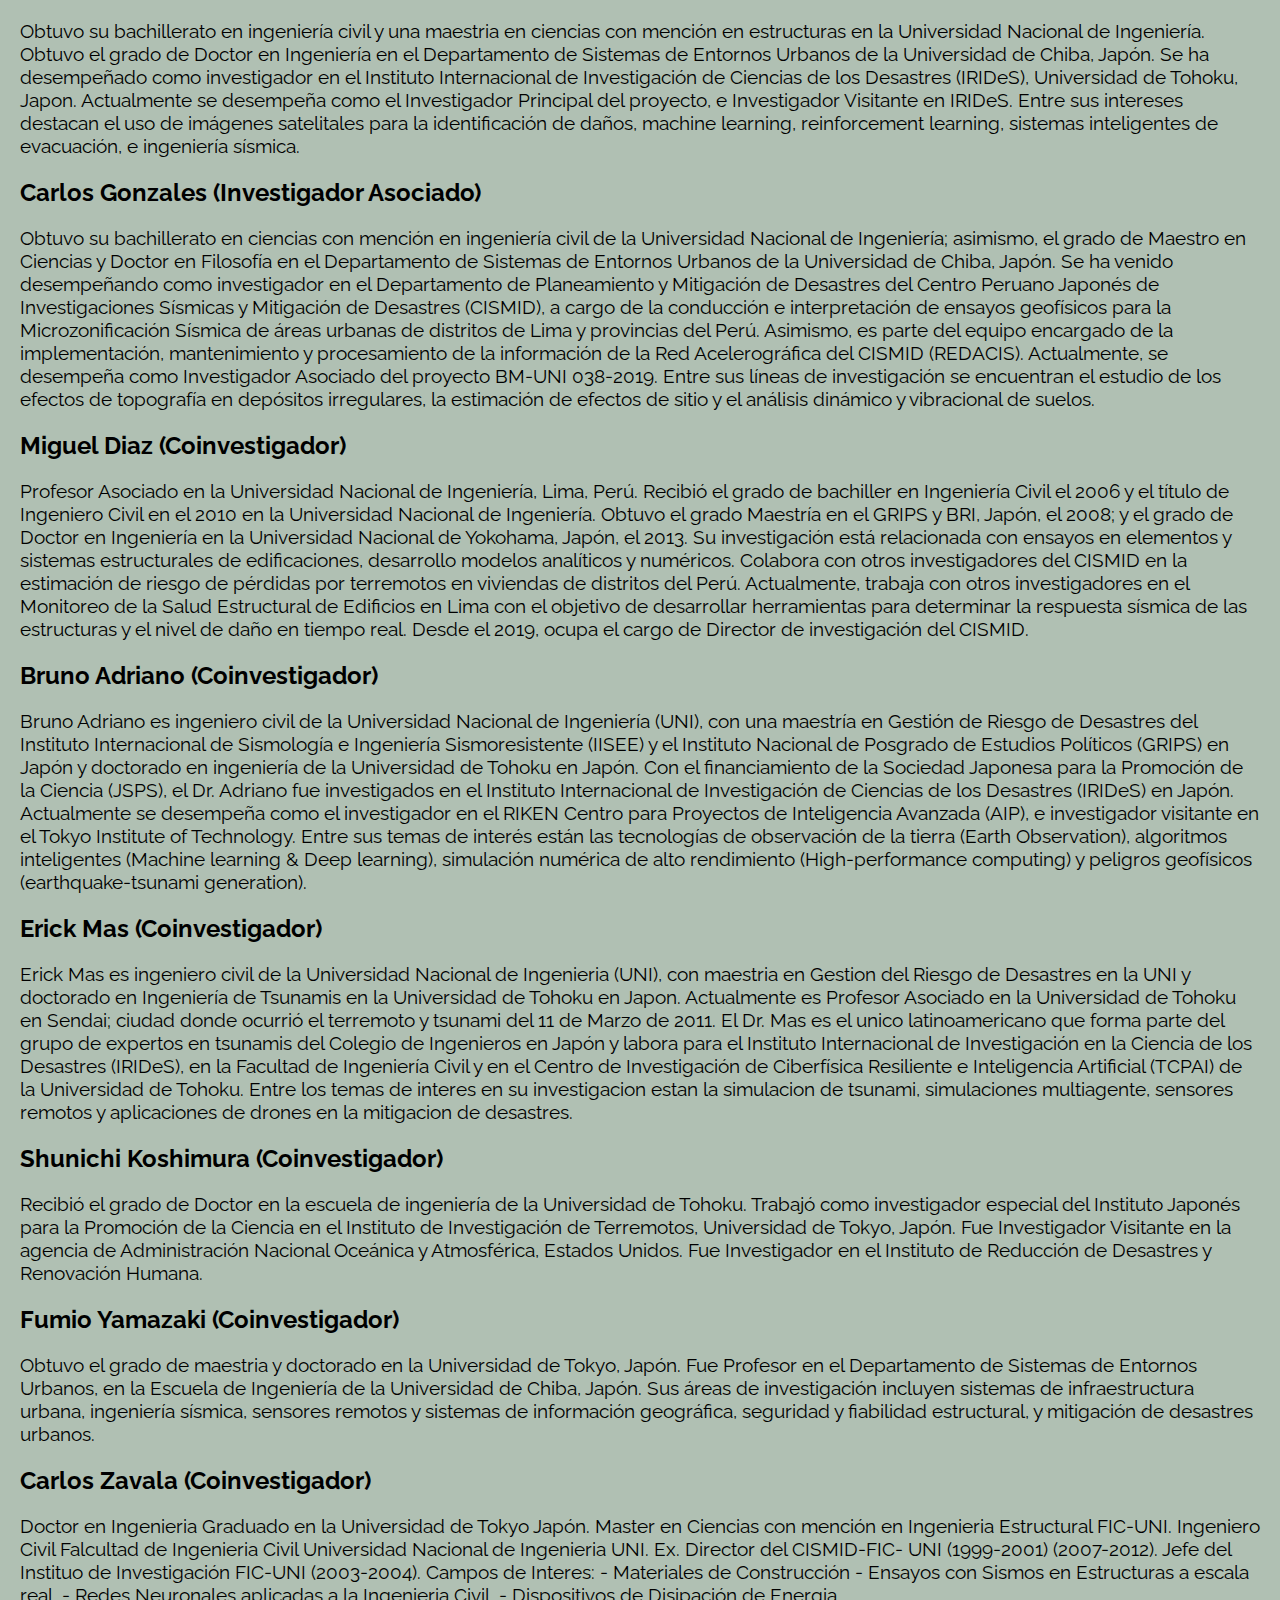
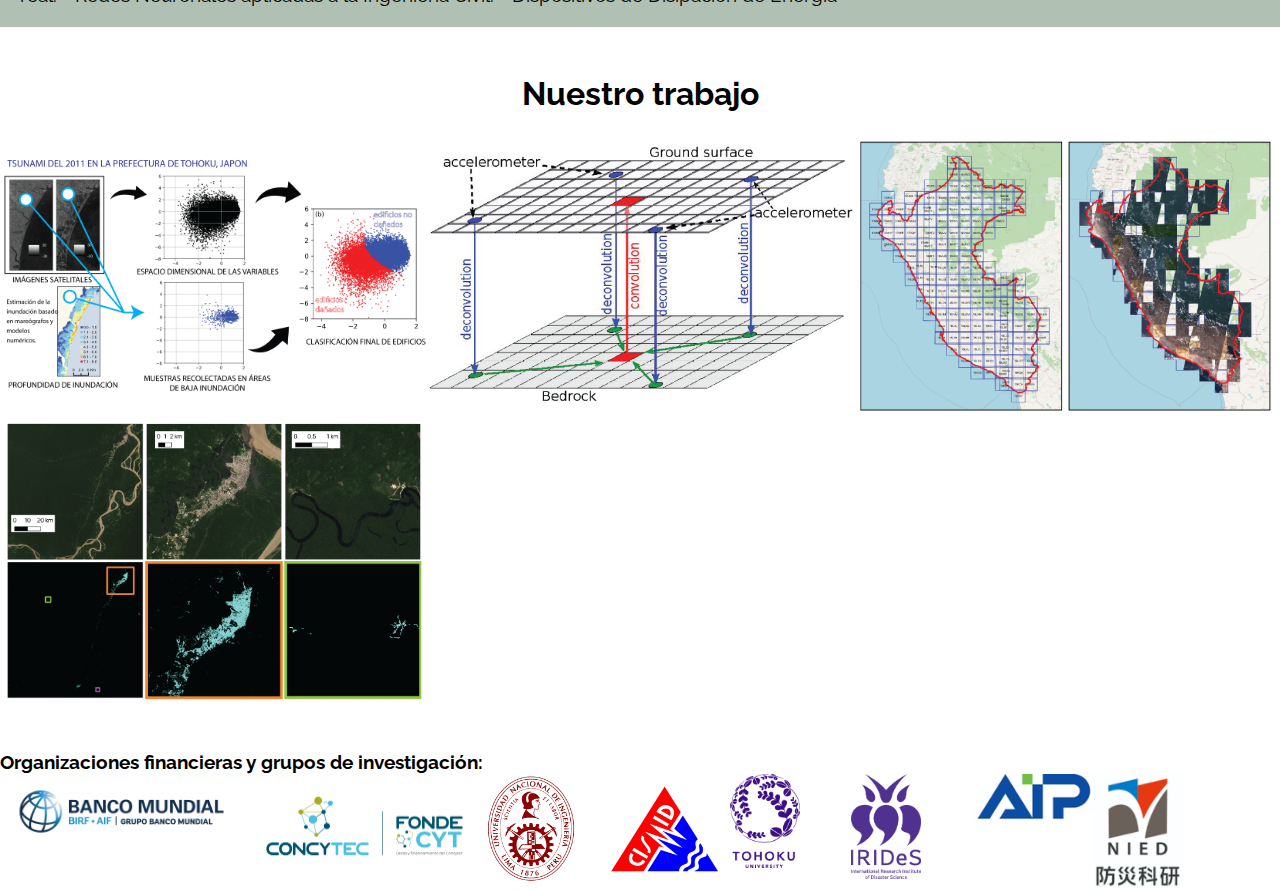
==== commit fc528e32: "Update index.html" ====
--- a/index.html
+++ b/index.html
@@ -134,7 +134,7 @@
 </section>
 
 <footer>
-<p>Organizaciones financiadoras y grupos de investigación:</p>
+<p><strong>Organizaciones financieras y grupos de investigación:</strong></p>
 
 <div class="container">
 
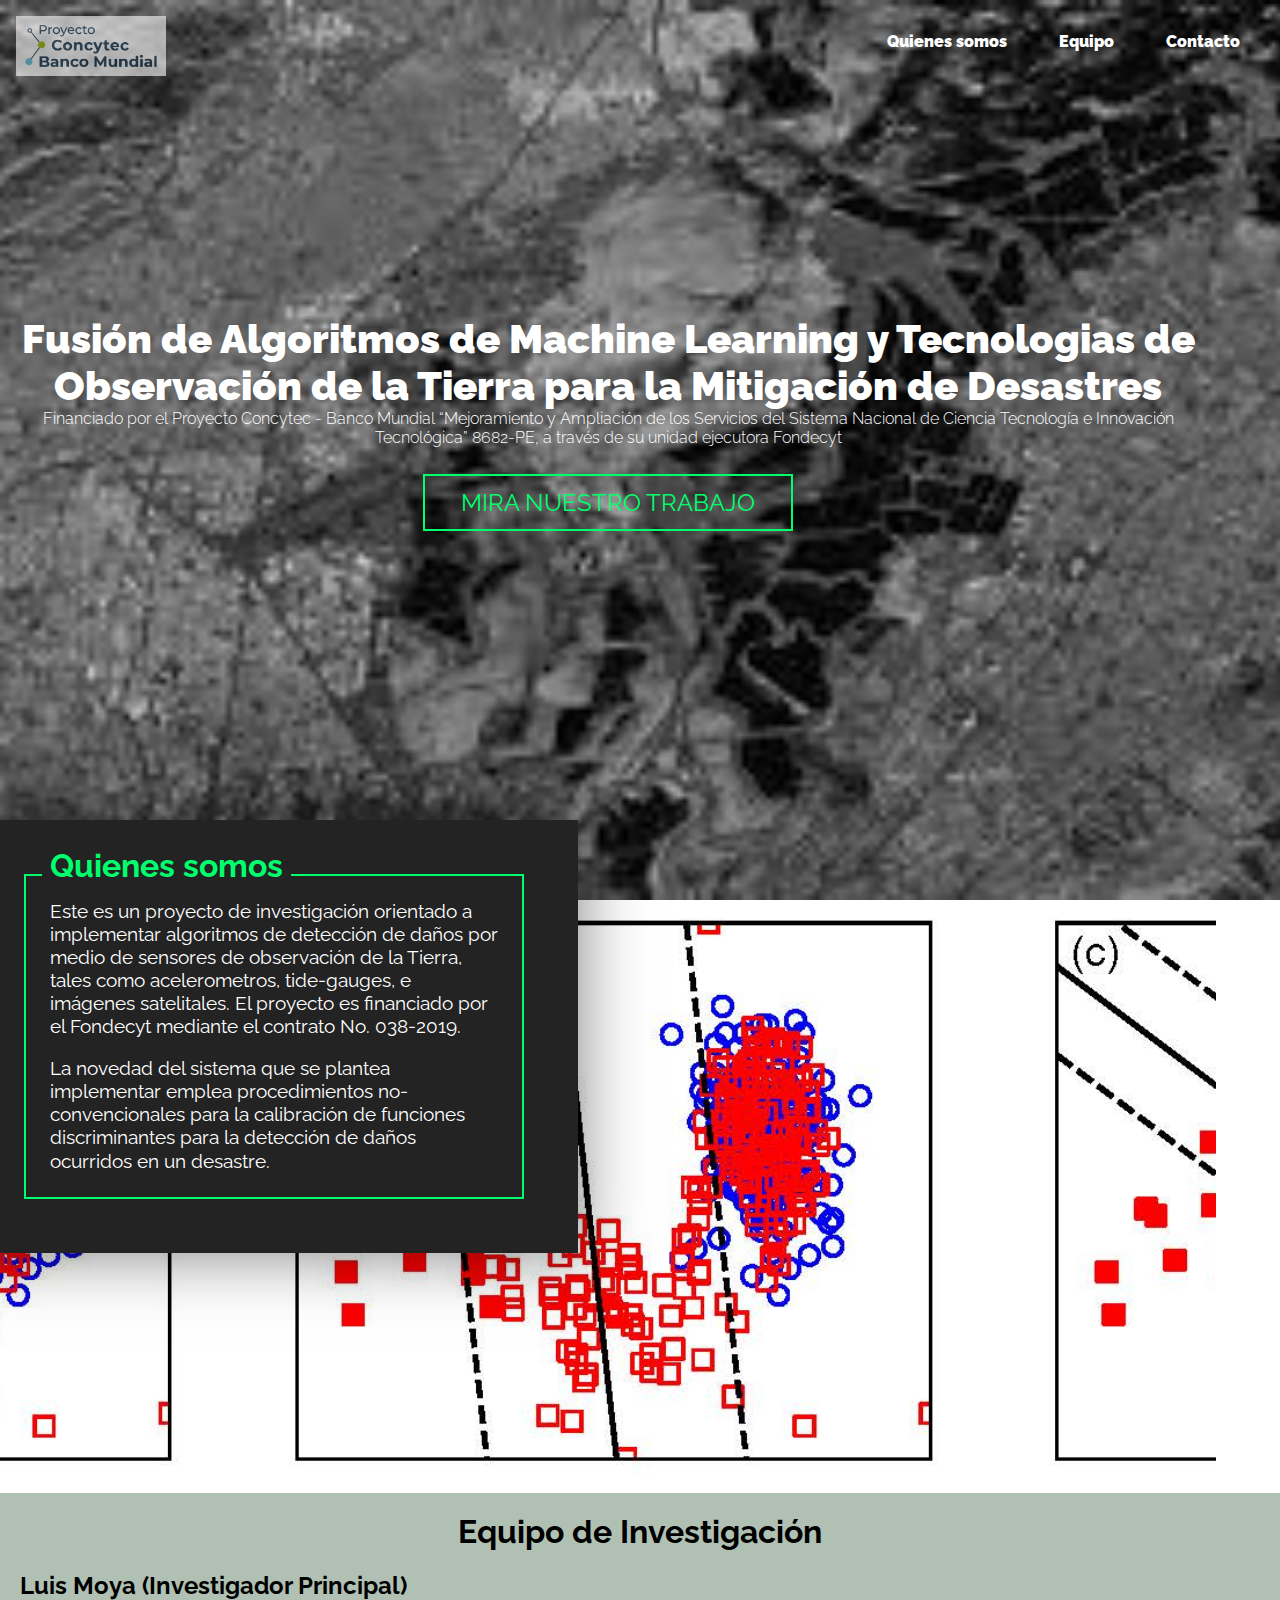
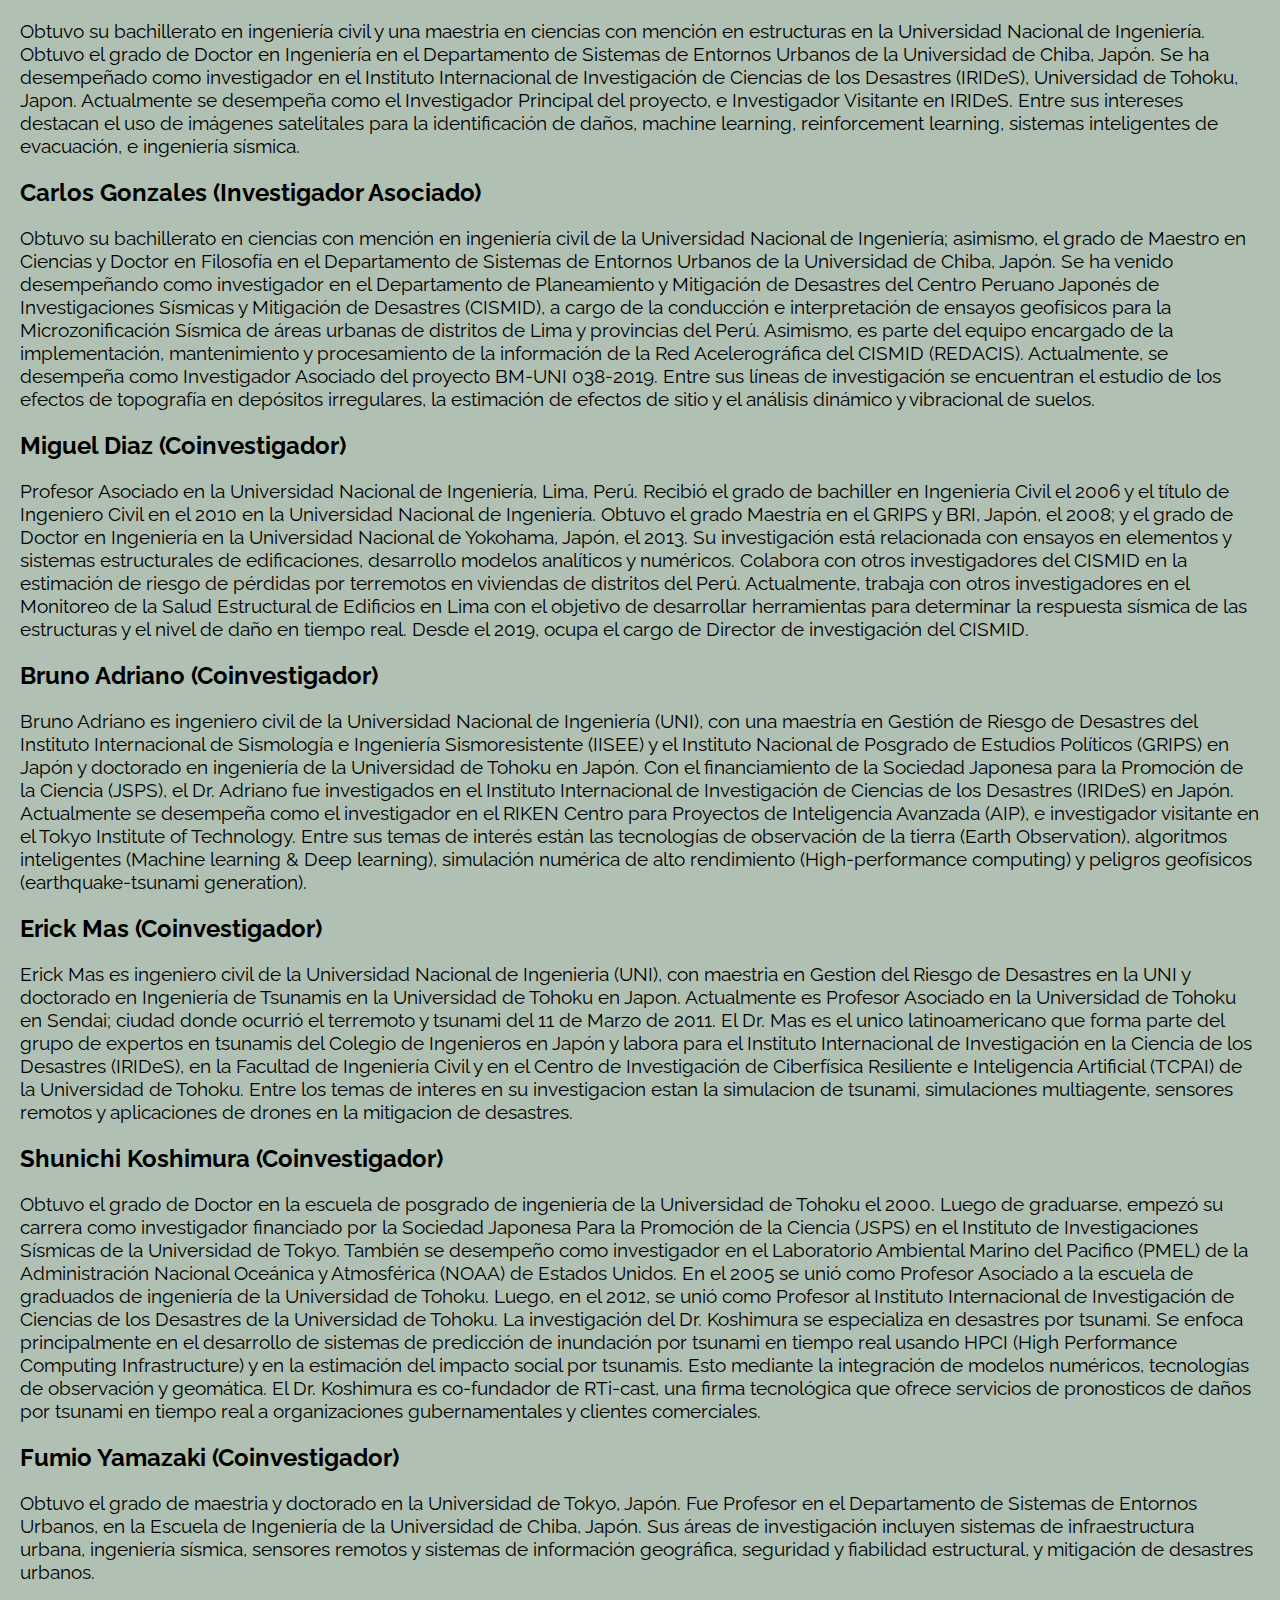
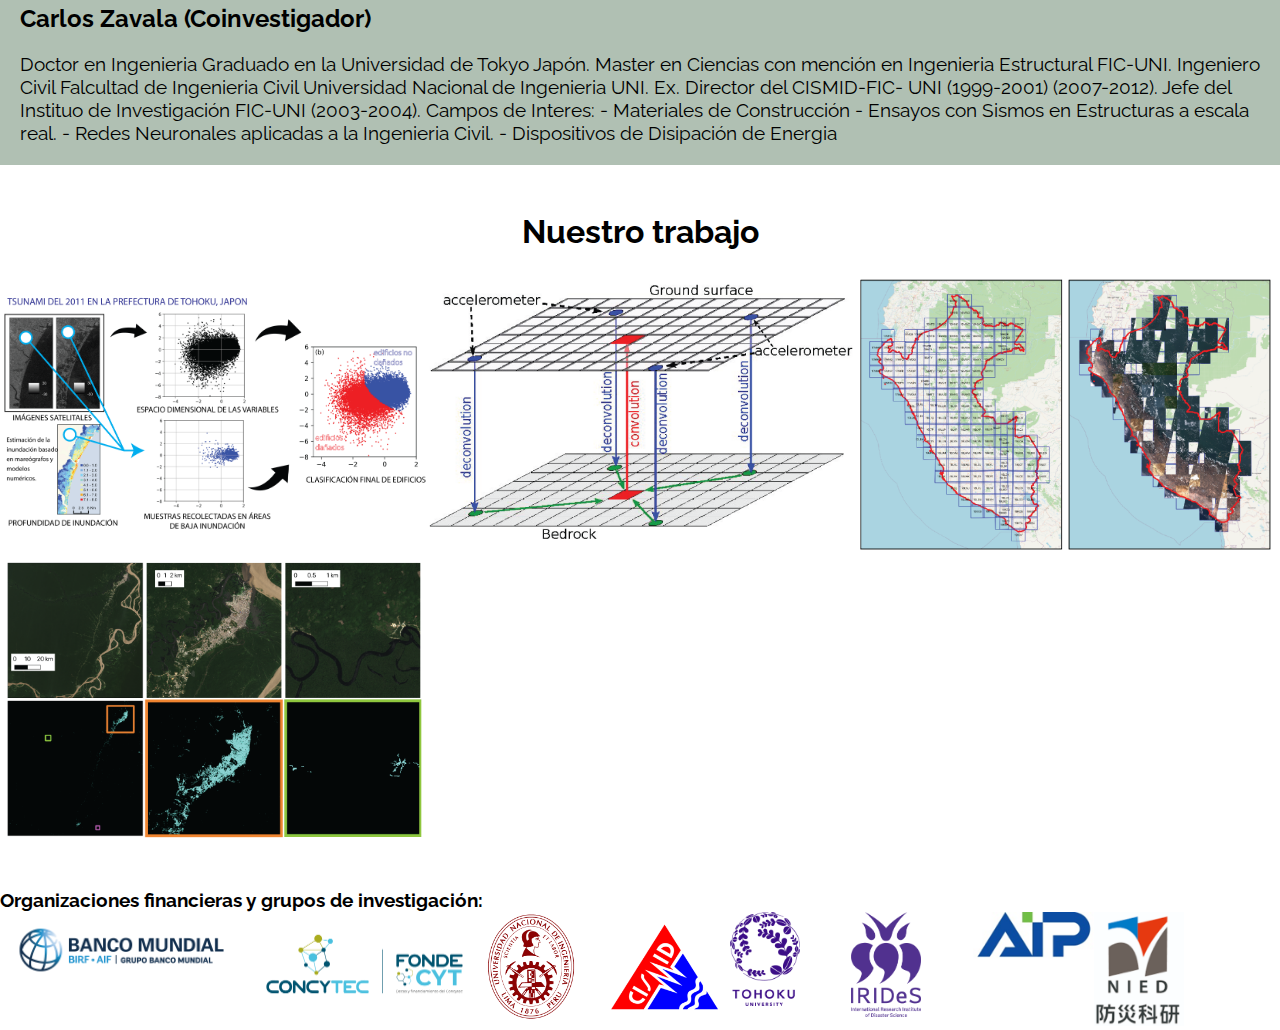
==== commit ca0f7580: "Update index.html" ====
--- a/index.html
+++ b/index.html
@@ -72,7 +72,7 @@
 Instituto Internacional de Investigación en la Ciencia de los Desastres (IRIDeS), en la Facultad de Ingeniería Civil y en el Centro de Investigación de Ciberfísica Resiliente e Inteligencia Artificial (TCPAI) de la Universidad de Tohoku. Entre los temas de interes en su investigacion estan la simulacion de tsunami, simulaciones multiagente, sensores remotos y aplicaciones de drones en la mitigacion de desastres.</p>
 
 <h2>Shunichi Koshimura (Coinvestigador)</h2>
-<p>Recibió el grado de Doctor en la escuela de ingeniería de la Universidad de Tohoku. Trabajó como investigador especial del Instituto Japonés para la Promoción de la Ciencia en el Instituto de Investigación de Terremotos, Universidad de Tokyo, Japón. Fue Investigador Visitante en la agencia de Administración Nacional Oceánica y Atmosférica, Estados Unidos. Fue Investigador en el Instituto de Reducción de Desastres y Renovación Humana. </p>
+<p>Obtuvo el grado de Doctor en la escuela de posgrado de ingeniería de la Universidad de Tohoku el 2000. Luego de graduarse, empezó su carrera como investigador financiado por la Sociedad Japonesa Para la Promoción de la Ciencia (JSPS) en el Instituto de Investigaciones Sísmicas de la Universidad de Tokyo. También se desempeño como investigador en el Laboratorio Ambiental Marino del Pacifico (PMEL) de la Administración Nacional Oceánica y Atmosférica (NOAA) de Estados Unidos. En el 2005 se unió como Profesor Asociado a la escuela de graduados de ingeniería de la Universidad de Tohoku. Luego, en el 2012, se unió como Profesor al Instituto Internacional de Investigación de Ciencias de los Desastres de la Universidad de Tohoku. La investigación del Dr. Koshimura se especializa en desastres por tsunami. Se enfoca principalmente en el desarrollo de sistemas de predicción de inundación por tsunami en tiempo real usando HPCI (High Performance Computing Infrastructure) y en la estimación del impacto social por tsunamis. Esto mediante la integración de modelos numéricos, tecnologías de observación y geomática. El Dr. Koshimura es co-fundador de RTi-cast, una firma tecnológica que ofrece servicios de pronosticos de daños por tsunami en tiempo real a organizaciones gubernamentales y clientes comerciales. </p>
 
 <h2>Fumio Yamazaki (Coinvestigador)</h2>
 <p>Obtuvo el grado de maestria y doctorado en la Universidad de Tokyo, Japón. Fue Profesor en el Departamento de Sistemas de Entornos Urbanos, en la Escuela de Ingeniería de la Universidad de Chiba, Japón. Sus áreas de investigación incluyen sistemas de infraestructura urbana, ingeniería sísmica, sensores remotos y sistemas de información geográfica, seguridad y fiabilidad estructural, y mitigación de desastres urbanos.</p>
--- a/css/styles.css
+++ b/css/styles.css
@@ -346,39 +346,56 @@
 }
 
 
-
-
-
-
-
-
-
-
-
-
-
-
-
-
-
-
-
-
-
-
-
-
-
-
-
-
-
-
-
-
-
-
-
-
-
-
+/* Highlights Paper */
+/*---------------------------*/
+.highlight {
+	background: #B0C0B3;
+	text-align: left;
+	padding-left: 20px;
+	padding-top: 20px;
+	padding-bottom: 20px;
+}
+
+.paperTitle {
+	background: #deeaee;
+	padding-left: 20px;
+	padding-right: 20px;
+	padding-top: 20px;
+	padding-bottom: 10px;
+}
+
+
+
+
+
+
+
+
+
+
+
+
+
+
+
+
+
+
+
+
+
+
+
+
+
+
+
+
+
+
+
+
+
+
+
+
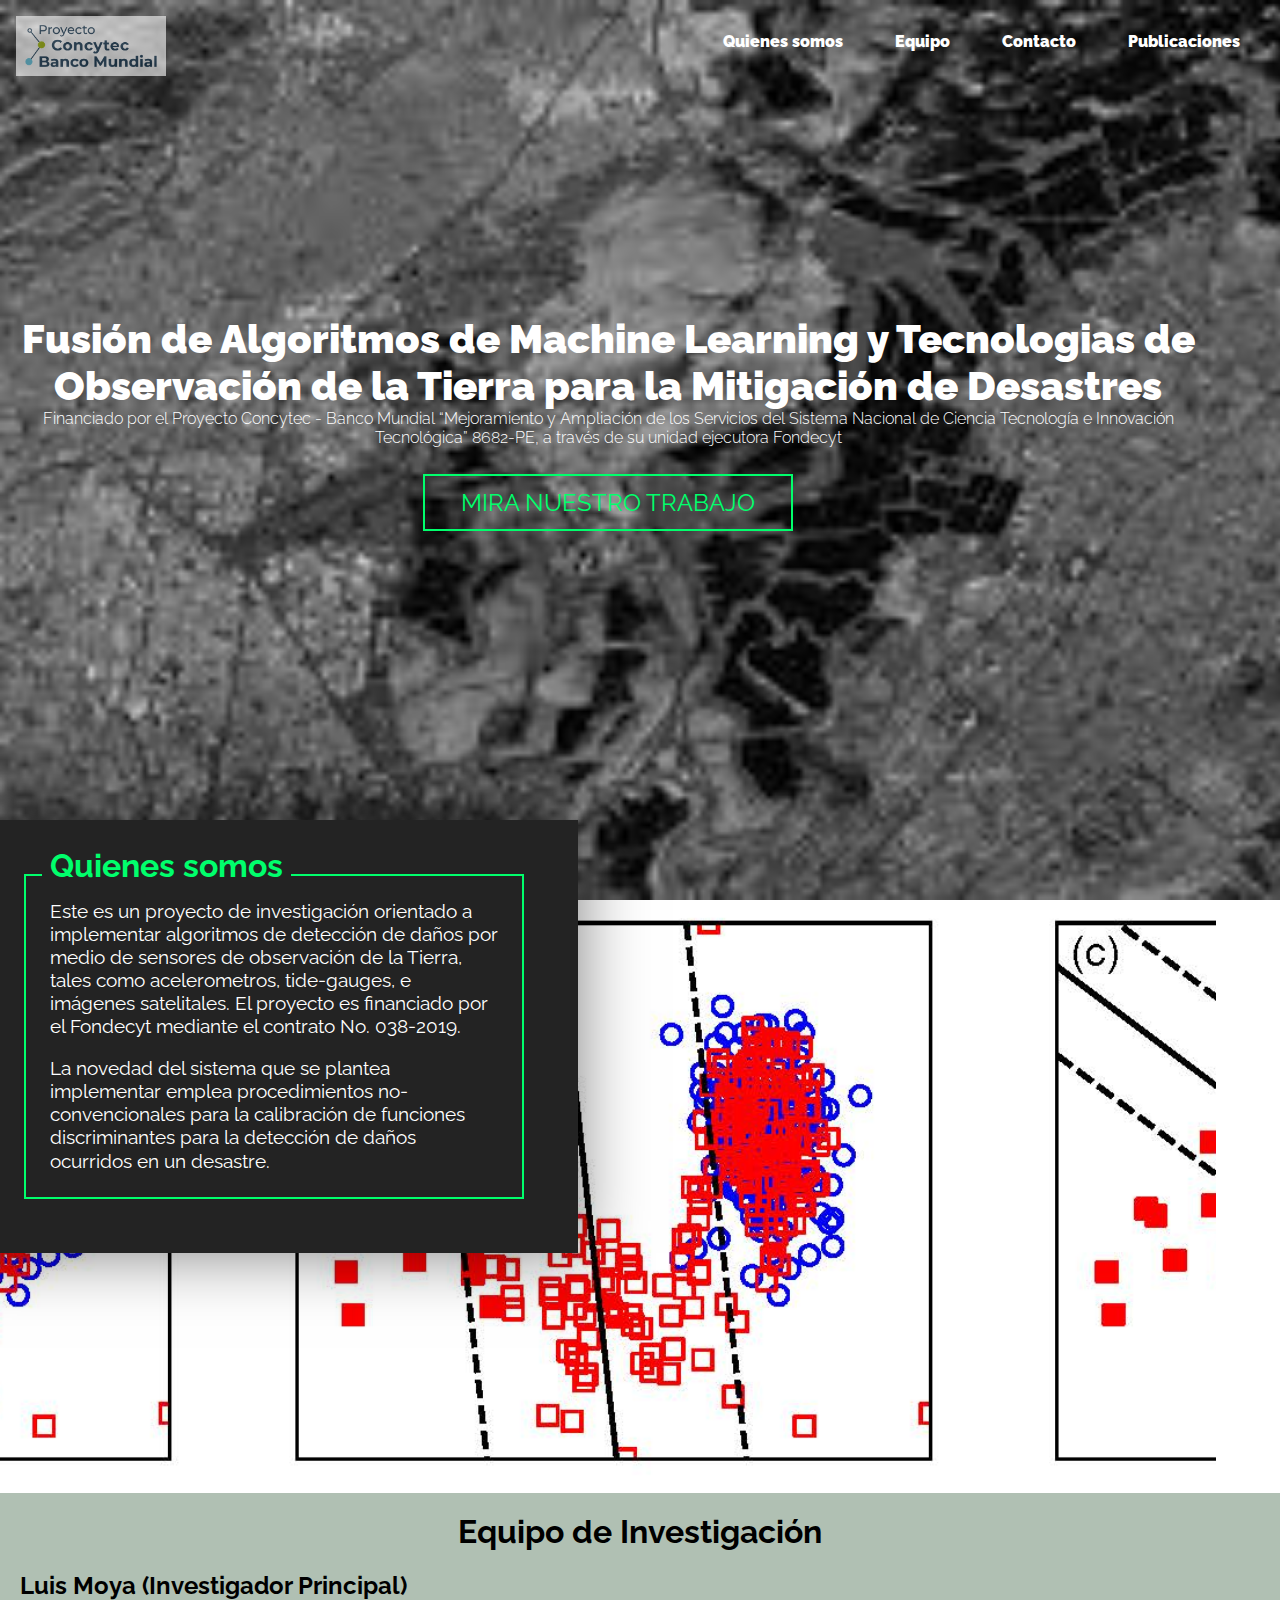
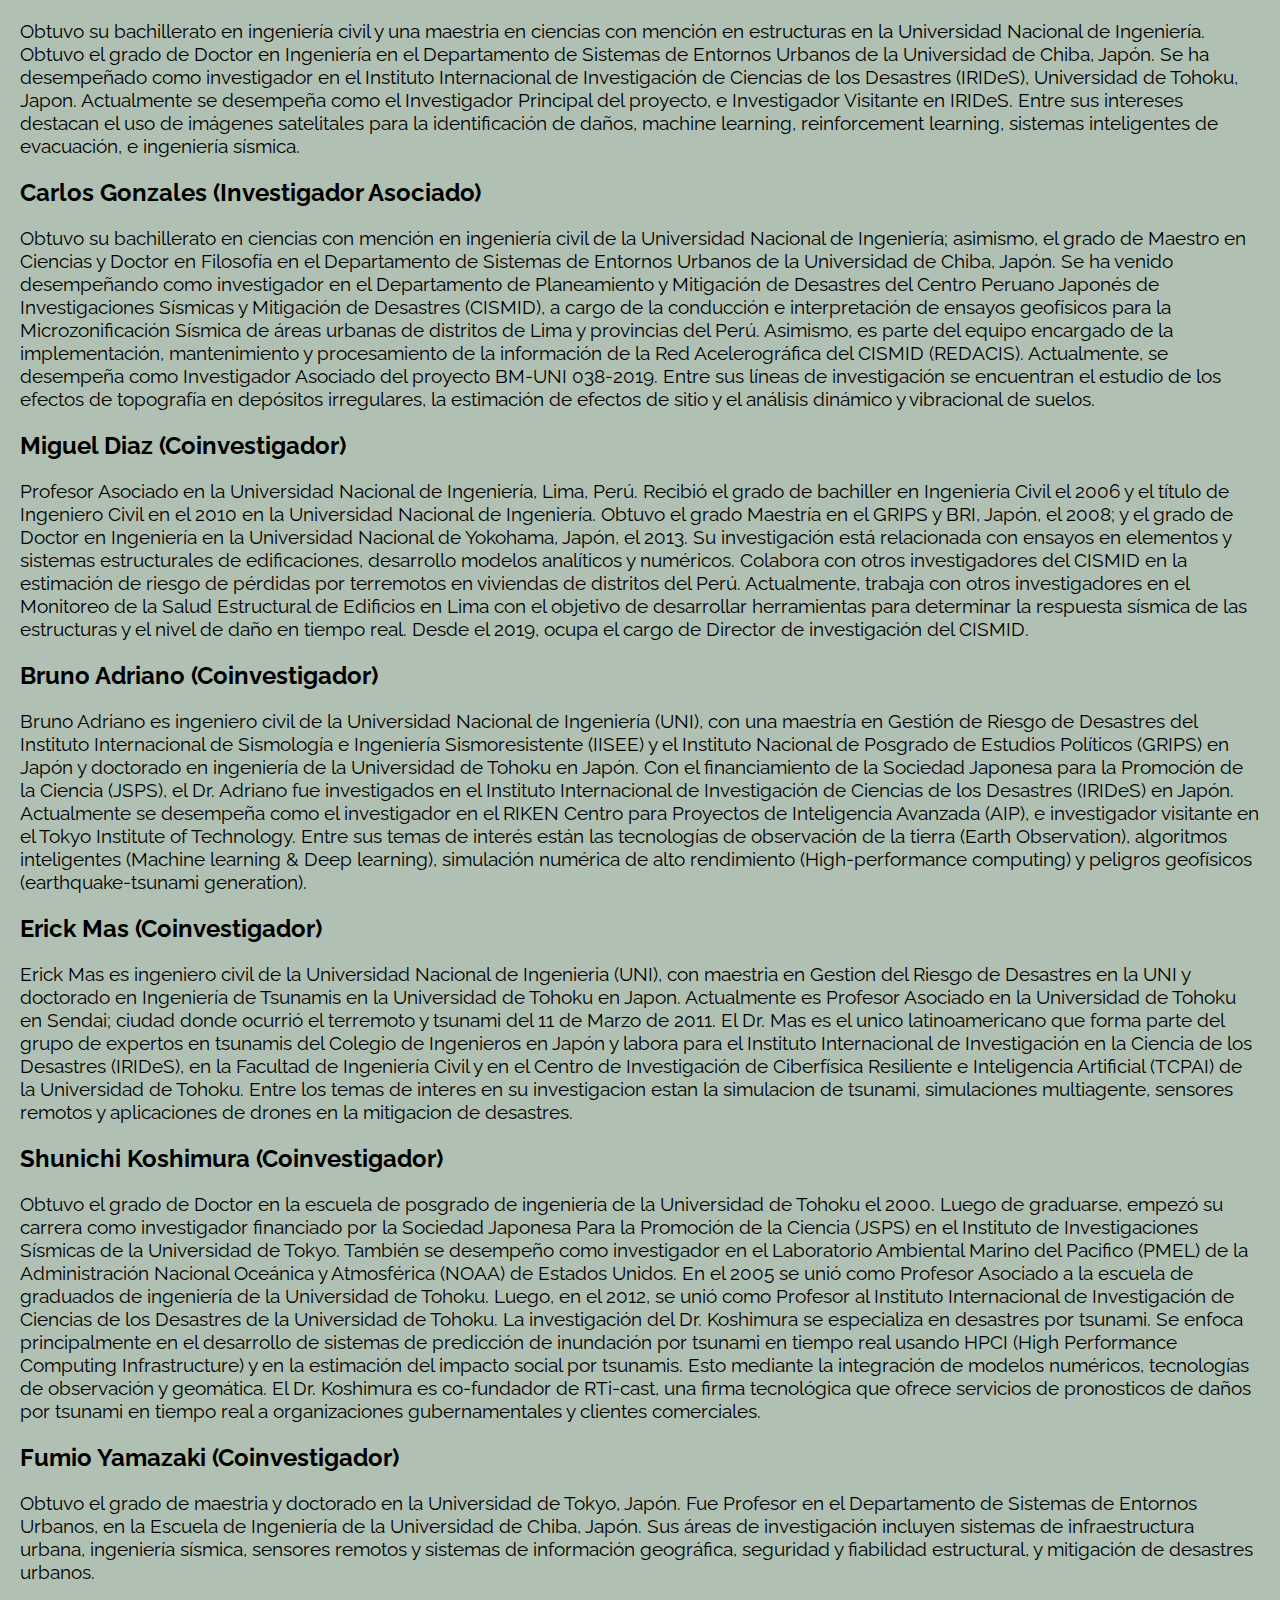
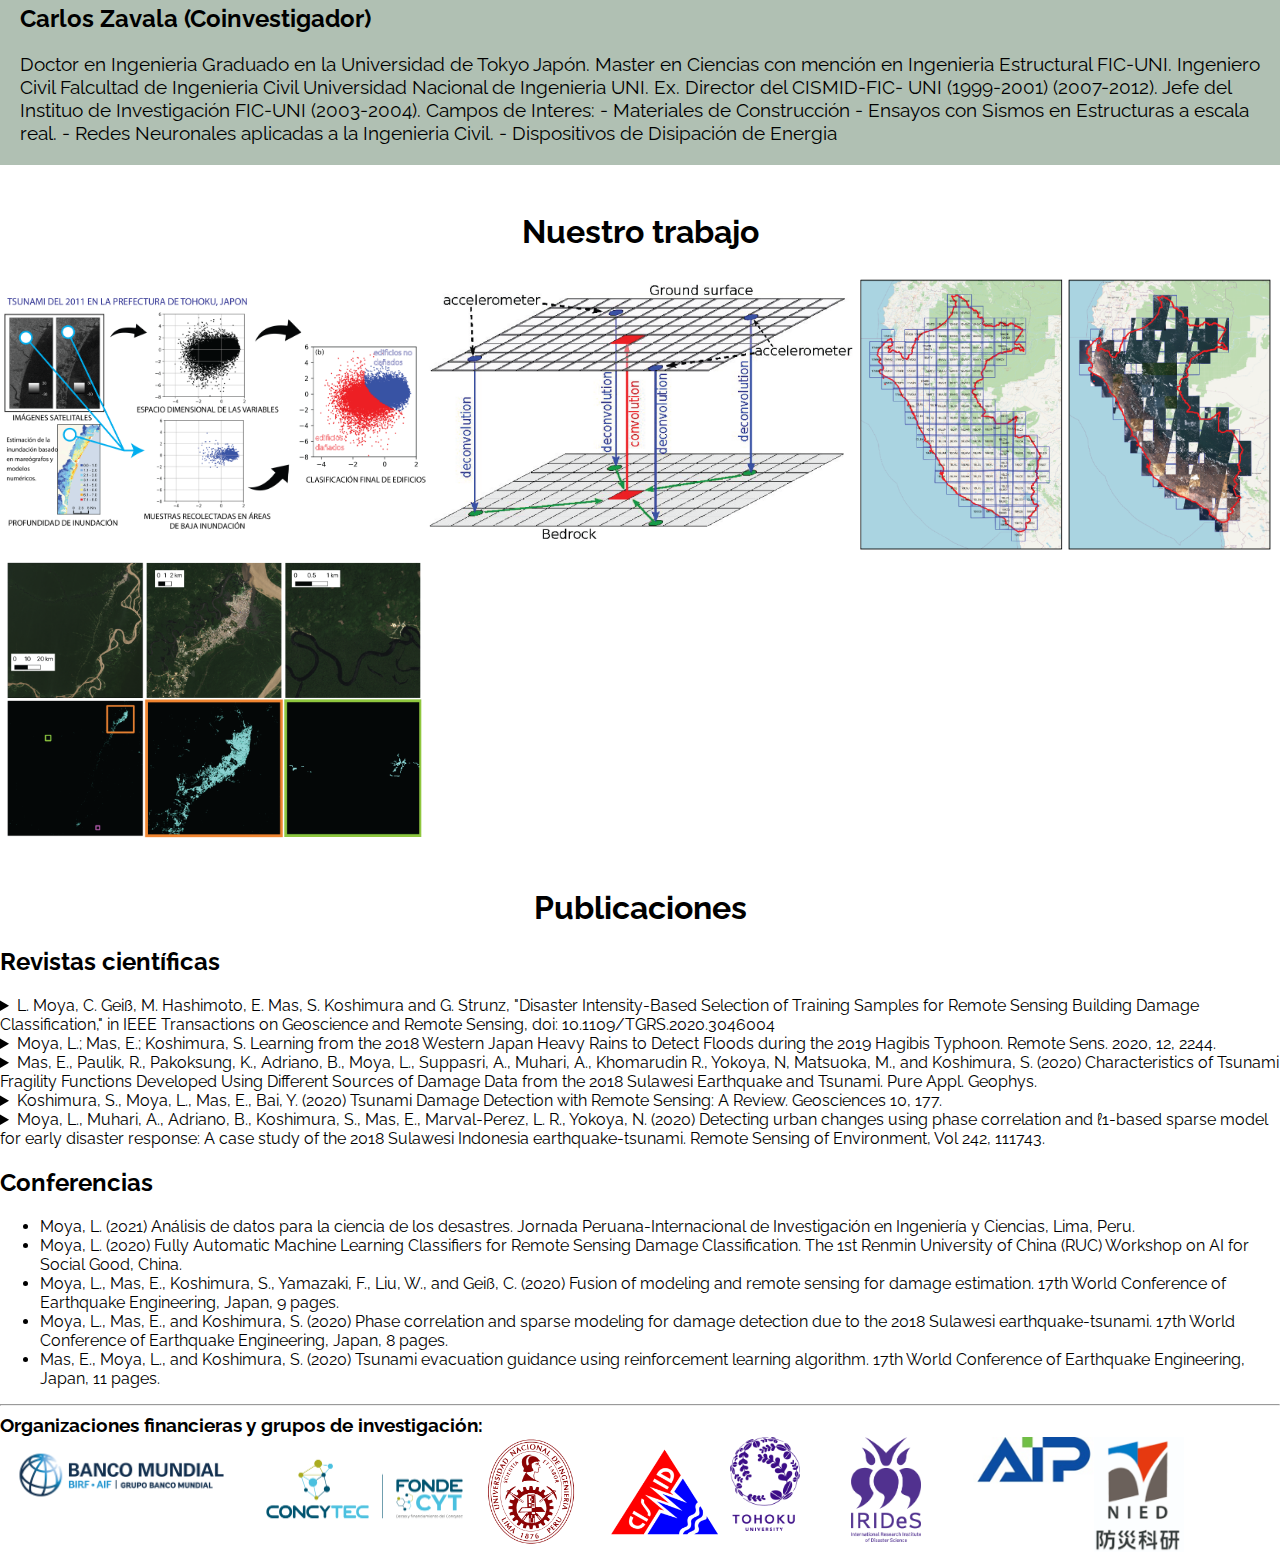
==== commit 6e15f754: "_" ====
--- a/index.html
+++ b/index.html
@@ -1,9 +1,10 @@
 <!DOCTYPE html>
 <html>
 <head>
-<meta charset="UTF-8">
-<meta name="viewport" content="width=device-width, initial-scale=1">
-<title>Luis Moya</title>
+ <meta charset="UTF-8">
+ <meta name="viewport" content="width=device-width, initial-scale=1">
+ <title>FBM038-2019</title>
+ <link rel="icon" type="image/png" href="img/LogoUNI.png"/>
 <link href="css/styles.css" rel="stylesheet" type="text/css">
 
 <style>
@@ -11,6 +12,7 @@
   text-align: center;
 }
 </style>
+
 
 </head>
 
@@ -24,6 +26,7 @@
 		<li><a href="#about">Quienes somos</a> </li>
 		<li><a href="#team">Equipo</a> </li>
 		<li><a href="">Contacto</a> </li>
+		<li><a href="#publicaciones">Publicaciones</a></li>
 	</ul>
 </nav>
 </header>
@@ -89,7 +92,7 @@
 	<img src="pages/img/IEEE_scheme.png" alt="portfolio-item">
 	<figcaption class="port-desc">
 	<p>Nueva metodología para la detección de viviendas dañadas</p>
-	<a href="pages/IEEE_Moya_2021.html" class="button button-accent button-small">Detalles</a>
+	<a href="pages/IEEE_Moya_2021.html" target="_blank" class="button button-accent button-small">Detalles</a>
 	</figcaption>
 </figure>
 
@@ -133,7 +136,59 @@
 
 </section>
 
+<section id="publicaciones">
+<h1>Publicaciones</h1>
+<h2>Revistas científicas</h2>
+
+<details>
+<summary>L. Moya, C. Geiß, M. Hashimoto, E. Mas, S. Koshimura and G. Strunz, "Disaster Intensity-Based Selection of Training Samples for Remote Sensing Building Damage Classification," in IEEE Transactions on Geoscience and Remote Sensing, doi: 10.1109/TGRS.2020.3046004</summary>
+<p>Previous applications of machine learning in remote sensing for the identification of damaged buildings in the aftermath of a large-scale disaster have been successful. However, standard methods do not consider the complexity and costs of compiling a training data set after a large-scale disaster. In this article, we study disaster events in which the intensity can be modeled via numerical simulation and/or instrumentation. For such cases, two fully automatic procedures for the detection of severely damaged buildings are introduced. The fundamental assumption is that samples that are located in areas with low disaster intensity mainly represent nondamaged buildings. Furthermore, areas with moderate to strong disaster intensities likely contain damaged and nondamaged buildings. Under this assumption, a procedure that is based on the automatic selection of training samples for learning and calibrating the standard support vector machine classifier is utilized. The second procedure is based on the use of two regularization parameters to define the support vectors. These frameworks avoid the collection of labeled building samples via field surveys and/or visual inspection of optical images, which requires a significant amount of time. The performance of the proposed method is evaluated via application to three real cases: the 2011 Tohoku-Oki earthquake-tsunami, the 2016 Kumamoto earthquake, and the 2018 Okayama floods. The resulted accuracy ranges between 0.85 and 0.89, and thus, it shows that the result can be used for the rapid allocation of affected buildings.
+<a href="https://ieeexplore.ieee.org/document/9321713" target="_blank">URL</a>
+</p>
+</details>
+
+<details>
+<summary>
+Moya, L.; Mas, E.; Koshimura, S. Learning from the 2018 Western Japan Heavy Rains to Detect Floods during the 2019 Hagibis Typhoon. Remote Sens. 2020, 12, 2244.</summary>
+<p>Applications of machine learning on remote sensing data appear to be endless. Its use in damage identification for early response in the aftermath of a large-scale disaster has a specific issue. The collection of training data right after a disaster is costly, time-consuming, and many times impossible. This study analyzes a possible solution to the referred issue: the collection of training data from past disaster events to calibrate a discriminant function. Then the identification of affected areas in a current disaster can be performed in near real-time. The performance of a supervised machine learning classifier to learn from training data collected from the 2018 heavy rainfall at Okayama Prefecture, Japan, and to identify floods due to the typhoon Hagibis on 12 October 2019 at eastern Japan is reported in this paper. The results show a moderate agreement with flood maps provided by local governments and public institutions, and support the assumption that previous disaster information can be used to identify a current disaster in near-real time.
+<a href="https://www.mdpi.com/2072-4292/12/14/2244" target="_blank">URL</a>
+</p>
+</details>
+
+<details>
+<summary>Mas, E., Paulik, R., Pakoksung, K., Adriano, B., Moya, L., Suppasri, A., Muhari, A., Khomarudin R., Yokoya, N, Matsuoka, M., and Koshimura, S. (2020) Characteristics of Tsunami Fragility Functions Developed Using Different Sources of Damage Data from the 2018 Sulawesi Earthquake and Tsunami. Pure Appl. Geophys.</summary>
+<p>We developed tsunami fragility functions using three sources of damage data from the 2018 Sulawesi tsunami at Palu Bay in Indonesia obtained from (i) field survey data (FS), (ii) a visual interpretation of optical satellite images (VI), and (iii) a machine learning and remote sensing approach utilized on multisensor and multitemporal satellite images (MLRS). Tsunami fragility functions are cumulative distribution functions that express the probability of a structure reaching or exceeding a particular damage state in response to a specific tsunami intensity measure, in this case obtained from the interpolation of multiple surveyed points of tsunami flow depth. We observed that the FS approach led to a more consistent function than that of the VI and MLRS methods. In particular, an initial damage probability observed at zero inundation depth in the latter two methods revealed the effects of misclassifications on tsunami fragility functions derived from VI data; however, it also highlighted the remarkable advantages of MLRS methods. The reasons and insights used to overcome such limitations are discussed together with the pros and cons of each method. The results show that the tsunami damage observed in the 2018 Sulawesi event in Indonesia, expressed in the fragility function developed herein, is similar in shape to the function developed after the 1993 Hokkaido Nansei-oki tsunami, albeit with a slightly lower damage probability between zero-to-five-meter inundation depths. On the other hand, in comparison with the fragility function developed after the 2004 Indian Ocean tsunami in Banda Aceh, the characteristics of Palu structures exhibit higher fragility in response to tsunamis. The two-meter inundation depth exhibited nearly 20% probability of damage in the case of Banda Aceh, while the probability of damage was close to 70% at the same depth in Palu.
+<a href="https://link.springer.com/article/10.1007/s00024-020-02501-4" target="_blank">URL</a>
+</p> 
+</details>
+
+<details>
+<summary>Koshimura, S., Moya, L., Mas, E., Bai, Y. (2020) Tsunami Damage Detection with Remote Sensing: A Review. Geosciences 10, 177.</summary>
+<p>Tsunamis are rare events compared with the other natural disasters, but once it happens, it can be extremely devastating to the coastal communities. Extensive inland penetration of tsunamis may cause the difficulties of understanding its impact in the aftermath of its generation. Therefore the social needs to technologies of detecting the wide impact of great tsunamis have been increased. Recent advances of remote sensing and technologies of image analysis meet the above needs and lead to more rapid and efficient understanding of tsunami affected areas. This paper provides a review of how remote sensing methods have developed to contribute to post-tsunami disaster response. The evaluations in the performances of the remote sensing methods are discussed according to the needs of tsunami disaster response with future perspective.
+<a href="https://www.mdpi.com/2076-3263/10/5/177" target="_blank">URL</a>
+</p>
+</details>
+
+<details>
+<summary>Moya, L., Muhari, A., Adriano, B., Koshimura, S., Mas, E., Marval-Perez, L. R., Yokoya, N. (2020) Detecting urban changes using phase correlation and ℓ1-based sparse model for early disaster response: A case study of the 2018 Sulawesi Indonesia earthquake-tsunami. Remote Sensing of Environment, Vol 242, 111743.</summary>
+<p>Change detection between images is a procedure used in many applications of remote sensing data. Among these applications, the identification of damaged infrastructures in urban areas due to a large-scale disaster is a task that is crucial for distributing relief, quantifying losses, and rescue purposes. A crucial consideration for change detection is that the images must be co-registered precisely to avoid errors resulting from misalignments. An essential consideration is that some large-magnitude earthquakes produce very complex distortions of the ground surface; therefore, a pair of images recorded before and after a particular earthquake cannot be co-registered accurately. In this study, we intend to identify changes between images that are not co-registered. The proposed procedure is based on the use of phase correlation, which shows different patterns in changed and non-changed areas. A careful study of the properties of phase correlation suggests that it is robust against misalignments between images. However, previous studies showed that, in areas with no-changes, the signal power in the phase correlation is not concentrated in a single component, but rather in several components. Thus, we study the performance of the ℓ1-regularized logistic regression classifier to identify the relevant components of phase correlation and learn to detect non-changed and changes areas. An empirical evaluation consisting of identifying the changes between pre-event and post-event images corresponding to the 2018 Sulawesi Indonesia earthquake-tsunami was performed for this purpose. Pairs of visible and near-infrared (VNIR) spectral bands of medium-resolution were used to compute the phase correlation to set feature space. The phase correlation-based feature space consisted of 484 features. We evaluate the proposed procedure using a damage inventory performed from visual inspection of optical images of 0.5-m resolution. A third-party provided the referred inventory. Because of the limitation of medium-resolution imagery, the different damage levels in the damage inventory were merged into a binary class: “changed” and “non-changed”. The results demonstrate that the proposed procedure efficiently reproduced 85 ± 6% of the damage inventory. Furthermore, our results identified tsunami-affected areas that were not previously identified by visual inspection.
+<a href="https://www.sciencedirect.com/science/article/pii/S0034425720301139" target="_blank">URL</a>
+</p>
+</details>
+
+	
+<h2>Conferencias</h2>
+	<ul>
+		<li>Moya, L. (2021) Análisis de datos para la ciencia de los desastres. Jornada Peruana-Internacional de Investigación en Ingeniería y Ciencias, Lima, Peru.</li>	
+		<li>Moya, L. (2020) Fully Automatic Machine Learning Classifiers for Remote Sensing Damage Classification. The 1st Renmin University of China (RUC) Workshop on AI for Social Good, China.</li>
+		<li>Moya, L., Mas, E., Koshimura, S., Yamazaki, F., Liu, W., and Geiß, C. (2020) Fusion of modeling and remote sensing for damage estimation. 17th World Conference of Earthquake Engineering, Japan, 9 pages.</li>
+		<li>Moya, L., Mas, E., and Koshimura, S. (2020) Phase correlation and sparse modeling for damage detection due to the 2018 Sulawesi earthquake-tsunami. 17th World Conference of Earthquake Engineering, Japan, 8 pages.</li>
+		<li>Mas, E., Moya, L., and Koshimura, S. (2020) Tsunami evacuation guidance using reinforcement learning algorithm. 17th World Conference of Earthquake Engineering, Japan, 11 pages.</li>
+	</ul>
+</section>
+
 <footer>
+<hr>
 <p><strong>Organizaciones financieras y grupos de investigación:</strong></p>
 
 <div class="container">
--- a/css/styles.css
+++ b/css/styles.css
@@ -9,7 +9,7 @@
 body {
 	margin: 0;
 	font-family: 'Raleway', sans-serif;
-	text-align: center;
+	text-align: left;
 }
 
 img{
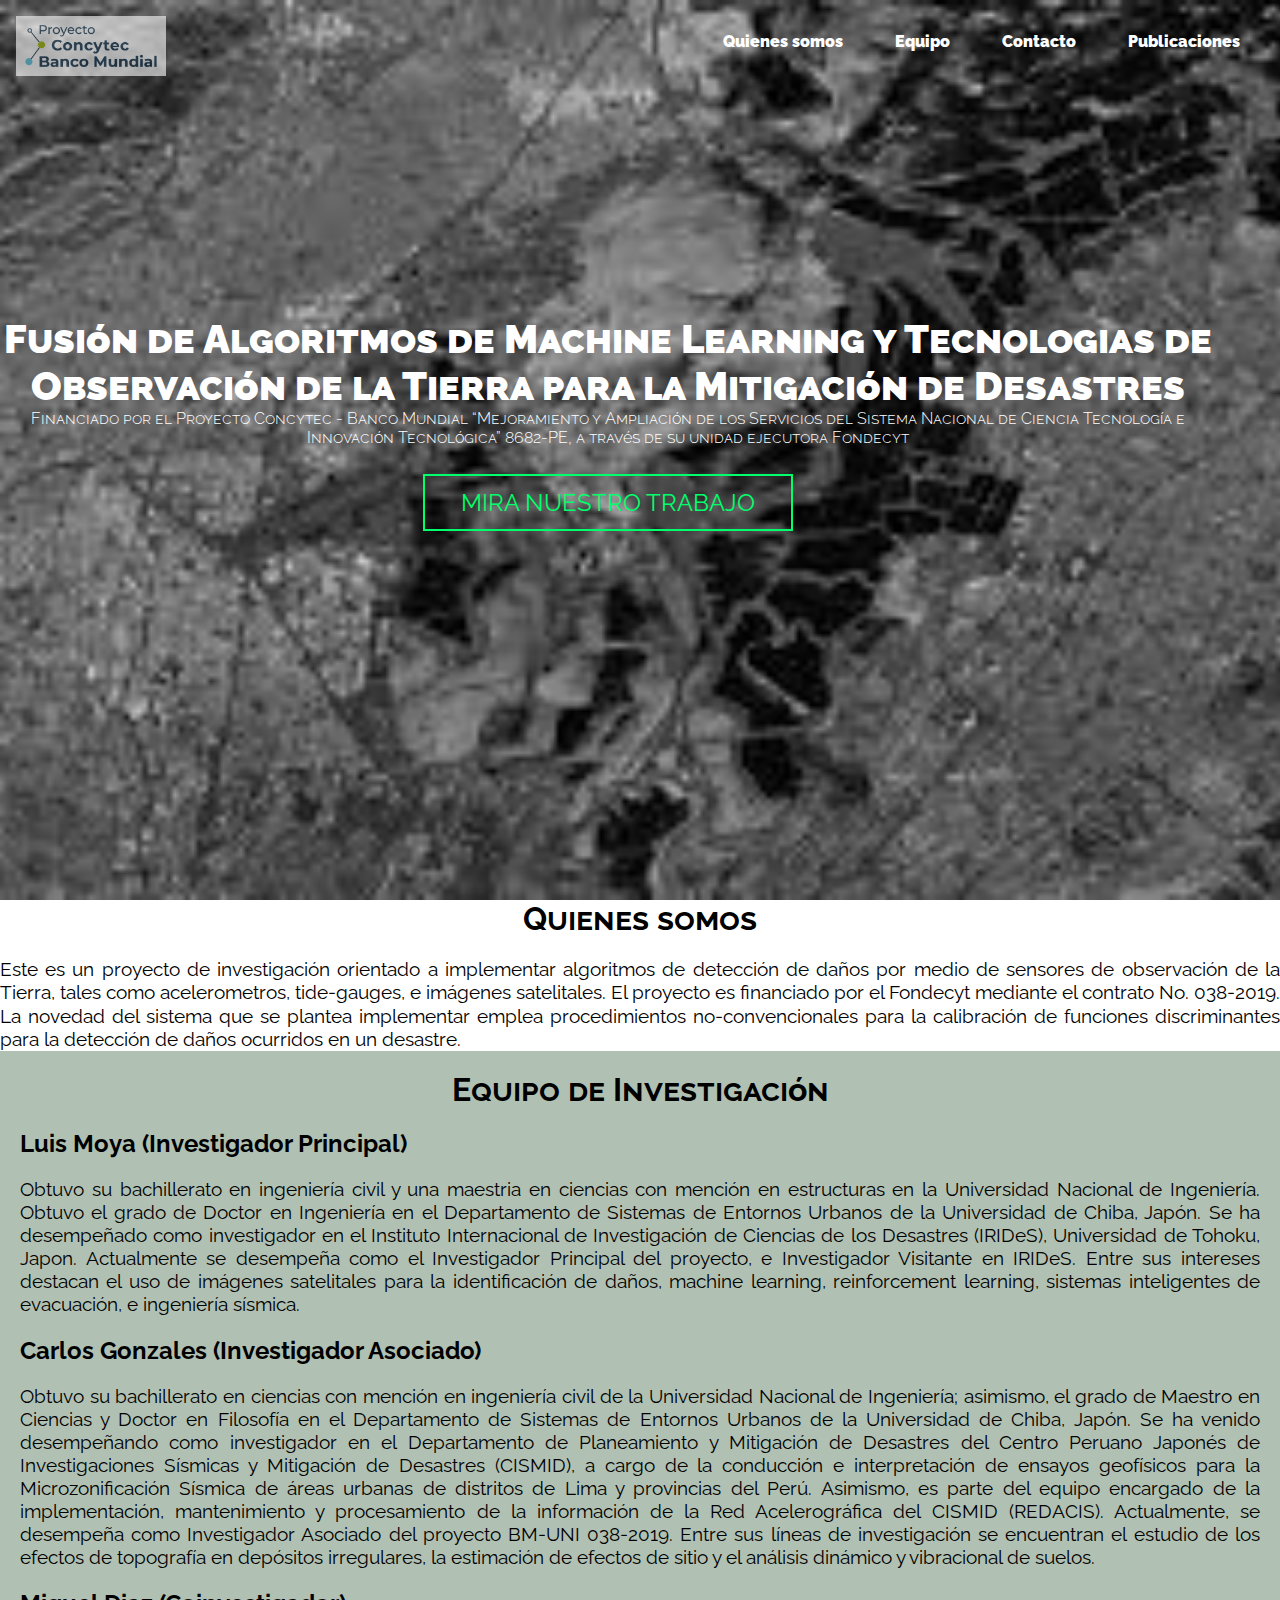
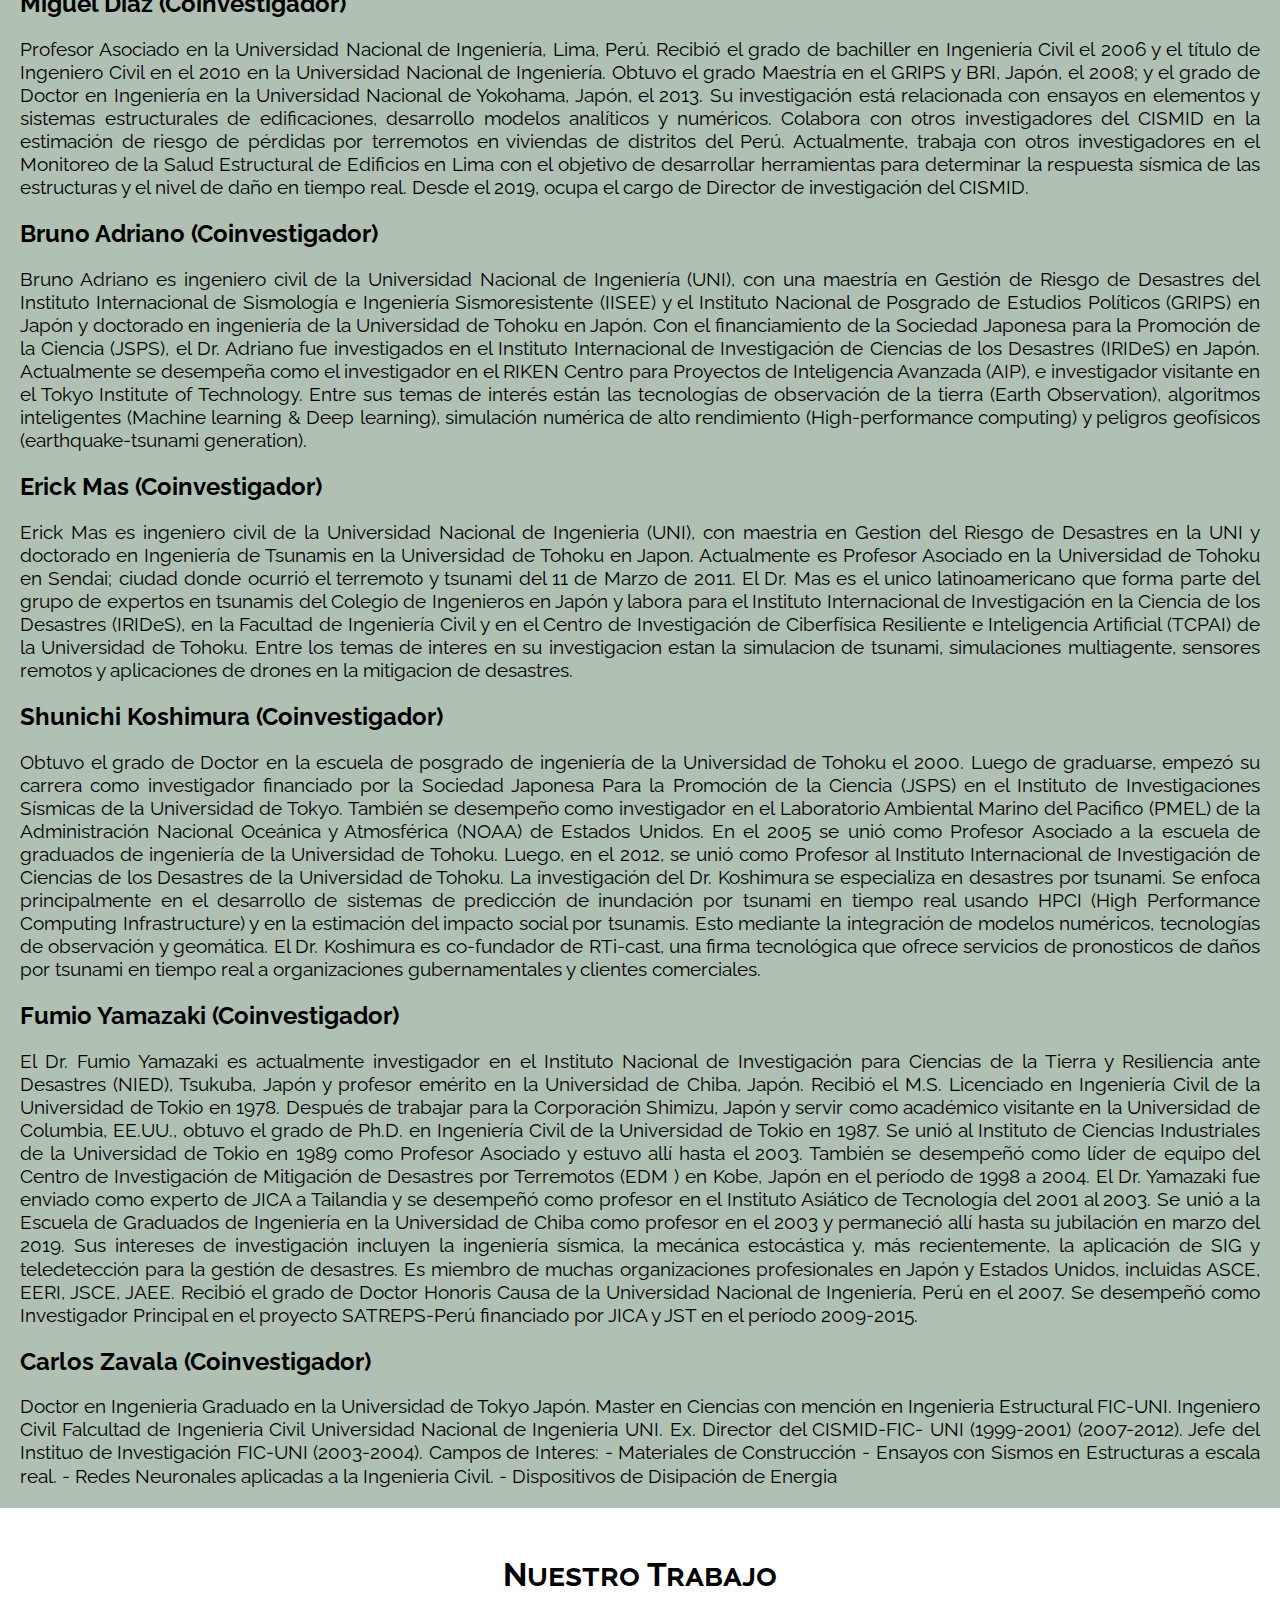
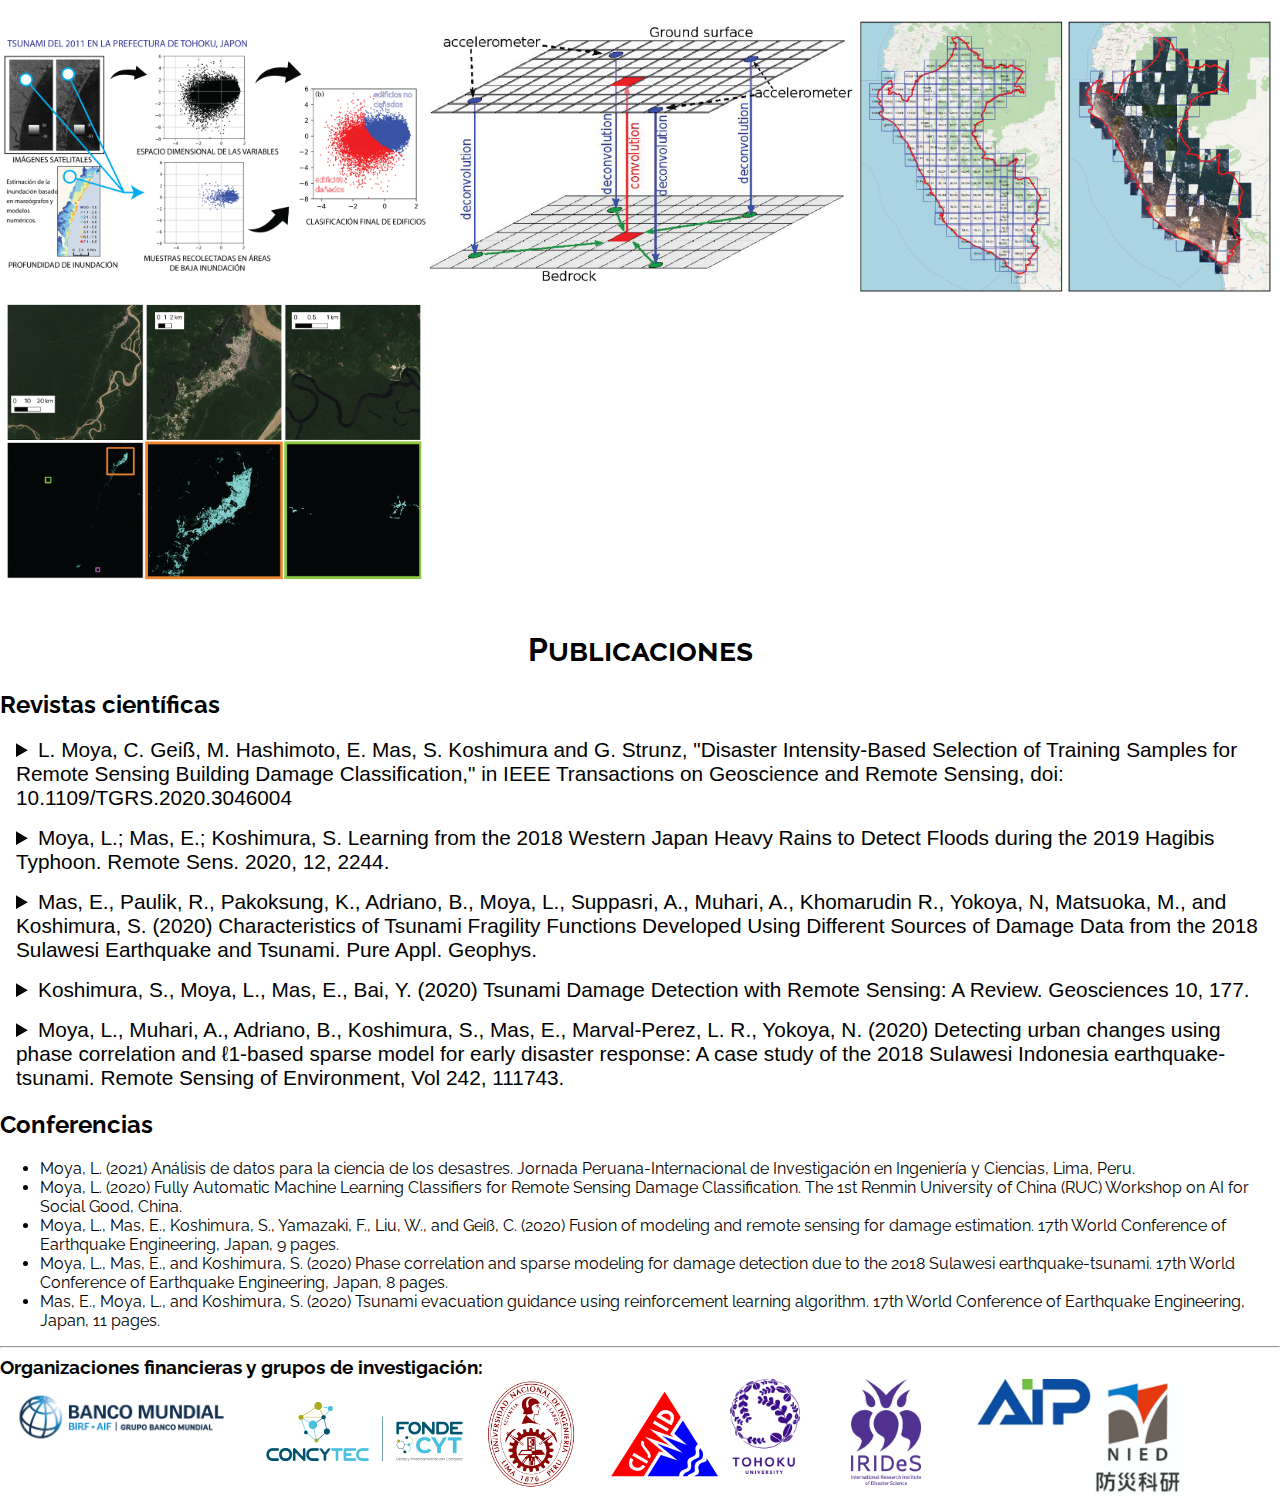
==== commit 08010a10: "_" ====
--- a/index.html
+++ b/index.html
@@ -18,6 +18,7 @@
 
 
 <body>
+
 <header>
 <img src="img/Lettering-PROYECTO.png" alt="Creative inc. Logo" class= "logo" width="150" height="auto">
 <!--  <h1> Luis Moya  </h1> -->
@@ -41,6 +42,7 @@
 	</div>
 </section>
 
+<!-- 
 <div class="container">
 <section class="home-about">
 	<div class="home-about-textbox" id="about">
@@ -51,6 +53,12 @@
 	
 </section>
 </div>
+ -->
+
+<section>
+<h1>Quienes somos</h1>
+<p>Este es un proyecto de investigación orientado a implementar algoritmos de detección de daños por medio de sensores de observación de la Tierra, tales como acelerometros, tide-gauges, e imágenes satelitales. El proyecto es financiado por el Fondecyt mediante el contrato No. 038-2019. La novedad del sistema que se plantea implementar emplea procedimientos no-convencionales para la calibración de funciones discriminantes para la detección de daños ocurridos en un desastre.</p>
+</section>
 
 
 <div class="team" id="team">
@@ -78,7 +86,18 @@
 <p>Obtuvo el grado de Doctor en la escuela de posgrado de ingeniería de la Universidad de Tohoku el 2000. Luego de graduarse, empezó su carrera como investigador financiado por la Sociedad Japonesa Para la Promoción de la Ciencia (JSPS) en el Instituto de Investigaciones Sísmicas de la Universidad de Tokyo. También se desempeño como investigador en el Laboratorio Ambiental Marino del Pacifico (PMEL) de la Administración Nacional Oceánica y Atmosférica (NOAA) de Estados Unidos. En el 2005 se unió como Profesor Asociado a la escuela de graduados de ingeniería de la Universidad de Tohoku. Luego, en el 2012, se unió como Profesor al Instituto Internacional de Investigación de Ciencias de los Desastres de la Universidad de Tohoku. La investigación del Dr. Koshimura se especializa en desastres por tsunami. Se enfoca principalmente en el desarrollo de sistemas de predicción de inundación por tsunami en tiempo real usando HPCI (High Performance Computing Infrastructure) y en la estimación del impacto social por tsunamis. Esto mediante la integración de modelos numéricos, tecnologías de observación y geomática. El Dr. Koshimura es co-fundador de RTi-cast, una firma tecnológica que ofrece servicios de pronosticos de daños por tsunami en tiempo real a organizaciones gubernamentales y clientes comerciales. </p>
 
 <h2>Fumio Yamazaki (Coinvestigador)</h2>
-<p>Obtuvo el grado de maestria y doctorado en la Universidad de Tokyo, Japón. Fue Profesor en el Departamento de Sistemas de Entornos Urbanos, en la Escuela de Ingeniería de la Universidad de Chiba, Japón. Sus áreas de investigación incluyen sistemas de infraestructura urbana, ingeniería sísmica, sensores remotos y sistemas de información geográfica, seguridad y fiabilidad estructural, y mitigación de desastres urbanos.</p>
+<p>El Dr. Fumio Yamazaki es actualmente investigador en el Instituto Nacional de Investigación para Ciencias de la Tierra y Resiliencia ante Desastres (NIED), Tsukuba, Japón y profesor emérito en la Universidad de Chiba, Japón. 
+Recibió el M.S. Licenciado en Ingeniería Civil de la Universidad de Tokio en 1978. 
+Después de trabajar para la Corporación Shimizu, Japón y servir como académico visitante en la Universidad de Columbia, EE.UU., obtuvo el grado de Ph.D. en Ingeniería Civil de la Universidad de Tokio en 1987. 
+Se unió al Instituto de Ciencias Industriales de la Universidad de Tokio en 1989 como Profesor Asociado y estuvo allí hasta el 2003. 
+También se desempeñó como líder de equipo del Centro de Investigación de Mitigación de Desastres por Terremotos (EDM ) en Kobe, Japón en el período de 1998 a 2004. 
+El Dr. Yamazaki fue enviado como experto de JICA a Tailandia y se desempeñó como profesor en el Instituto Asiático de Tecnología del 2001 al 2003. 
+Se unió a la Escuela de Graduados de Ingeniería en la Universidad de Chiba como profesor en el 2003 y permaneció allí hasta su jubilación en marzo del 2019. 
+Sus intereses de investigación incluyen la ingeniería sísmica, la mecánica estocástica y, más recientemente, la aplicación de SIG y teledetección para la gestión de desastres. 
+Es miembro de muchas organizaciones profesionales en Japón y Estados Unidos, incluidas ASCE, EERI, JSCE, JAEE. 
+Recibió el grado de Doctor Honoris Causa de la Universidad Nacional de Ingeniería, Perú en el 2007. 
+Se desempeñó como Investigador Principal en el proyecto SATREPS-Perú financiado por JICA y JST en el período 2009-2015. 
+</p>
 
 <h2>Carlos Zavala (Coinvestigador)</h2>
 <p>Doctor en Ingenieria Graduado en la Universidad de Tokyo Japón. Master en Ciencias con mención en Ingenieria Estructural FIC-UNI. Ingeniero Civil Falcultad de Ingenieria Civil Universidad Nacional de Ingenieria UNI. Ex. Director del CISMID-FIC- UNI (1999-2001) (2007-2012). Jefe del Instituo de Investigación FIC-UNI (2003-2004). Campos de Interes: - Materiales de Construcción - Ensayos con Sismos en Estructuras a escala real. - Redes Neuronales aplicadas a la Ingenieria Civil. - Dispositivos de Disipación de Energia</p>
@@ -86,7 +105,7 @@
 </div>
 
 <section class="portfolio" id="work">
-<h1>Nuestro trabajo</h1>
+<h1>Nuestro Trabajo</h1>
 <!--Portfolio item 5 -->
 <figure class="port-item">
 	<img src="pages/img/IEEE_scheme.png" alt="portfolio-item">
@@ -148,8 +167,7 @@
 </details>
 
 <details>
-<summary>
-Moya, L.; Mas, E.; Koshimura, S. Learning from the 2018 Western Japan Heavy Rains to Detect Floods during the 2019 Hagibis Typhoon. Remote Sens. 2020, 12, 2244.</summary>
+<summary>Moya, L.; Mas, E.; Koshimura, S. Learning from the 2018 Western Japan Heavy Rains to Detect Floods during the 2019 Hagibis Typhoon. Remote Sens. 2020, 12, 2244.</summary>
 <p>Applications of machine learning on remote sensing data appear to be endless. Its use in damage identification for early response in the aftermath of a large-scale disaster has a specific issue. The collection of training data right after a disaster is costly, time-consuming, and many times impossible. This study analyzes a possible solution to the referred issue: the collection of training data from past disaster events to calibrate a discriminant function. Then the identification of affected areas in a current disaster can be performed in near real-time. The performance of a supervised machine learning classifier to learn from training data collected from the 2018 heavy rainfall at Okayama Prefecture, Japan, and to identify floods due to the typhoon Hagibis on 12 October 2019 at eastern Japan is reported in this paper. The results show a moderate agreement with flood maps provided by local governments and public institutions, and support the assumption that previous disaster information can be used to identify a current disaster in near-real time.
 <a href="https://www.mdpi.com/2072-4292/12/14/2244" target="_blank">URL</a>
 </p>
--- a/css/styles.css
+++ b/css/styles.css
@@ -16,6 +16,22 @@
 	max-width: 100%;
 	height: auto;
 }
+
+details{
+/* 	background-color: #B0C0B3; */
+	font-style: italic; 
+	margin: 1em;
+}
+summary{
+	font-family: Arial;
+	font-size: 130%;
+	font-style: normal;
+}
+
+h1{
+	font-variant: small-caps;
+}
+
 
 .container {
 	width: 95%;
@@ -63,6 +79,7 @@
 p {
 	margin-top: 0;
 	line-height: 1.25;
+	text-align: justify;
 }
 
 p:last-of-type {
